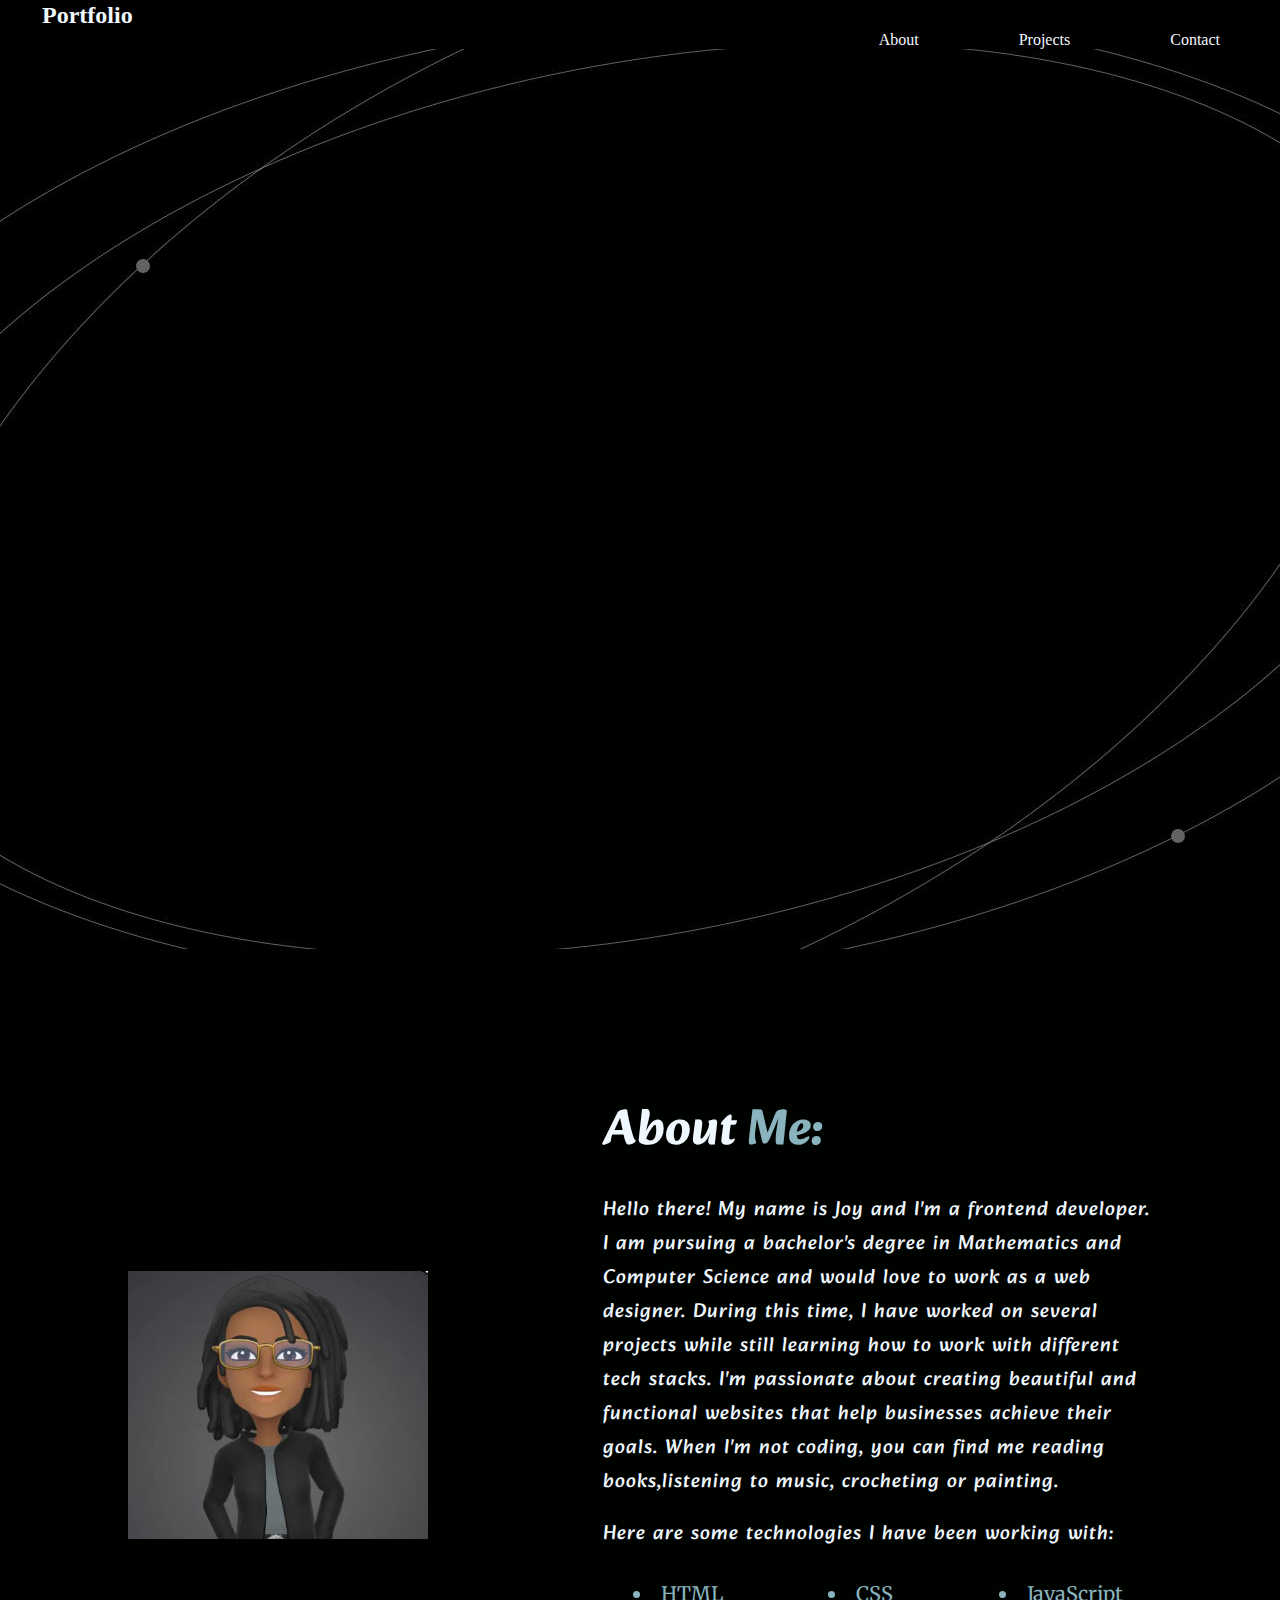
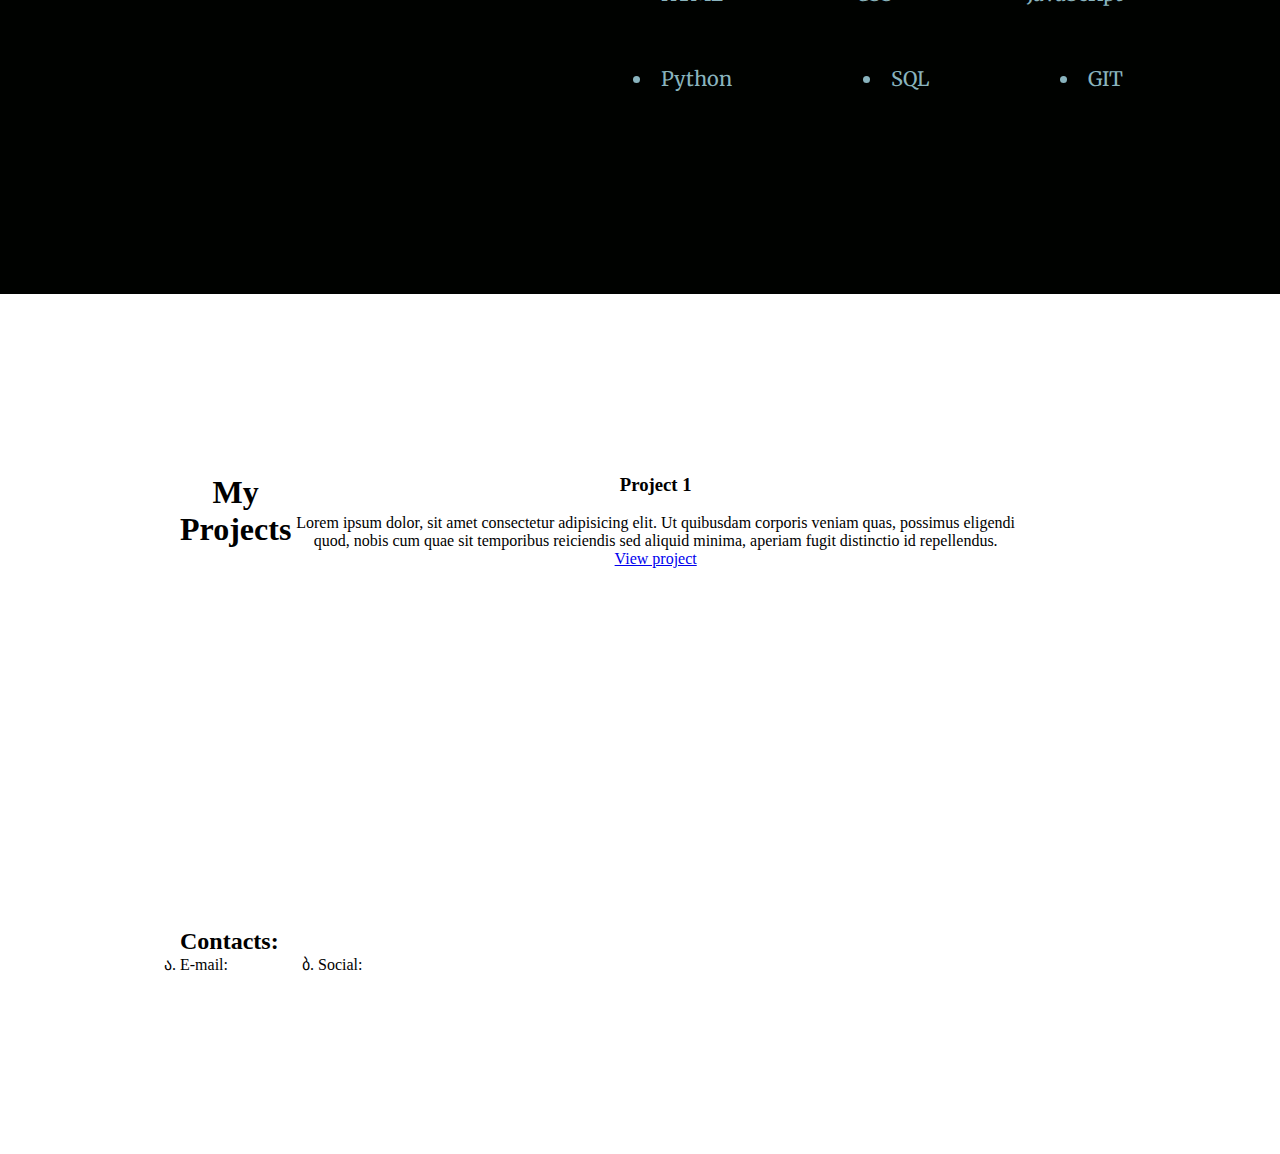
==== index.html @ 4189c085 "about me" ====
<!DOCTYPE html>
<html lang="en">
<head>
    <meta charset="UTF-8">
    <meta http-equiv="X-UA-Compatible" content="IE=edge">
    <meta name="viewport" content="width=device-width, initial-scale=1.0">

    <title>My Portfolio</title>
    <link rel="stylesheet" href="style.css">
</head>

<body>
    <section class="navbar">
        <h1 id="heading"><span>Port</span>folio</h1>
        <img src="#" alt="">
        <a href="#">Contact</a>
        <a href="#">Projects</a>
        <a href="#">About</a>
    </section>
    <div class="container">

        <div class="description">
            <h1>Hello, my name is <span></span></h1>
            <h1>Joy Karani. <span></span></h1><br>
            <h3>I am a web developer.</h3>
            <h2></h2>
        </div>

    </div>
  <!---About me section-->
    <section class="about">
        <div class="about-content">
            <img src="./img/bitmoji.jpeg" alt="my bitmoji">
            <div class="about-me">
                <h2>About <span>Me:</span> </h2>
                <p>
                    Hello there! My name is Joy and I'm a frontend developer.
                    <br>I am pursuing a bachelor's degree in Mathematics and Computer Science and would love to work as a web designer.
                    During this time, I have worked on several projects while still learning how to work with different tech stacks.
                    I'm passionate about creating beautiful and functional websites that help businesses achieve their goals.
                    When I'm not coding, you can find me reading books,listening to music, crocheting or painting.
                </p>&nbsp;
                <p>
                    Here are some technologies I have been working with:<br>
                    <ul>
                    <li>HTML</li>
                    <li>CSS</li>
                    <li>JavaScript</li>
                    <li>Python</li>
                    <li>SQL</li>
                    <li>GIT</li>
                </ul>
                </p>
            </div>

        </div>

    </section>

    <!------Projects----->
    <section class="projects">
        <h1>My Projects</h1>
        <div class="project-card">
            <h3>Project 1</h3>
                <div class="project-info">
                    <div class="project-img">
                        <img src="" alt="">
                    </div>
                    <p>Lorem ipsum dolor, sit amet consectetur adipisicing elit. Ut quibusdam corporis veniam quas, possimus eligendi quod, nobis cum quae sit temporibus reiciendis sed aliquid minima, aperiam fugit distinctio id repellendus.</p>
                    <p>
                        <a class="button" href="#">View project</a>
                    </p>
                </div>

            </div>

        </div>


    </section>

<footer>
    <div class="contact">
        <h2>Contacts:</h2>
        <ul>
            <li>E-mail:</li>
            <li>Social:</li>
        </ul>
    </div>
</footer>

</body>
</html>
---- style.css ----
@import url('https://fonts.googleapis.com/css2?family=Outfit:wght@400;700&family=Playfair+Display:wght@500;600&family=Raleway:wght@400;500;600&display=swap');
@import url('https://fonts.googleapis.com/css2?family=Alkatra&family=Merriweather:ital,wght@0,400;1,900&display=swap');
@import url('https://cdnjs.cloudflare.com/ajax/libs/font-awesome/6.1.0/css/all.min.css');
*
{
    padding:0;
    margin: 0;
    box-sizing: border-box;
}
#heading{
    font-family: cursive;
    color: aliceblue;
    font-size: 1.5em;
    padding: 2px;
    margin-left: 30px;
}
#heading span{
    animation: text_reveal_name .5s ease forwards;
}
.navbar{
    padding: 0 10px;
    overflow: hidden;
    background-color: black;
}
.navbar a{
    float: right;
    align-items: center;
    display: block;
    margin: 0 50px ;
    color: aliceblue;
    text-decoration: none;
}
.navbar a:hover{
    background-color: rgba(136, 156, 174, 0.535);
    padding: 0 10px;
    border-radius: 10px;
}
.container{
    min-height: 100vh;
    display: flex;
    background-color: rgb(13, 13, 13);
    background-image: url(./img/wp4715915-pink-and-black-aesthetic-laptop-wallpapers.jpg);
    background-position: center;
    /*  */
}
    /* Description */
.description{
    margin: auto;
    position: relative;
    float: left;
    font-family: 'Playfair Display';
}
.description #description{
    max-width: 1200px;
    margin: 0 auto;
    padding: 0 50px;
    justify-content: flex-start;
}
.description h1{
    font-size: 2.5rem;
    color:transparent;
    display: block;
    width: fit-content;
    position: relative;
    animation: text_reveal .5s ease forwards;
    animation-delay: 1.5s;
}
.description h1:nth-child(1){
    animation-delay: 2s;
    font-size: 30px;
}
.description h1:nth-child(2){
    animation: text_reveal_name 2.5s ease forwards;
    animation-delay: 2s;
    font-size: 80px;
}
.description h3{
    animation: text_reveal 3.5s ease forwards;
    animation-delay: 3s;
}
.description h1 span{
    position: absolute;
    top: 0;
    left: 0;
    width: 0;
    height: 100% ;
    nav-down: auto;
    background-color: rgb(137, 180, 190);
    animation: text_reveal_box 2s ease-in;
    animation-delay: 1s;
}
    /* End Description */

    /*keyframes */
@keyframes text_reveal_box {
    50%{
        width: 100%;
        left: 0 ;
        }
    100%{
        width: 0;
        left: 100% ;
        }
}
@keyframes text_reveal{
    100%{
        color: aliceblue;
    }
}
@keyframes text_reveal_name{
    100%{
        color: rgb(137, 180, 190);
    }
}
    /* end keyframe */
.about{
    min-height: 105vh;
    padding: 100px 0;
    font-weight: 400px;
    background-color: #000200;
}
.about img{
    height: auto;
    width: 300px;
}
.about-me{
    width: 550px;
    color: aliceblue;
    word-spacing: 1px;
}
.about-me h2{
    font-family: 'Alkatra';
    font-size: 50px;
    padding-bottom: 20px;
}
.about-me h2 span{
    color: rgb(137, 180, 190);
}
.about-me p{
    font-size: 20px;
    font-family: 'Alkatra';
    letter-spacing: 1px;
}
.about-me ul{
    list-style-position: inside;
    display: flex;
    justify-content: space-between;
    flex-wrap: wrap;
}
.about-me ul li{
    font-size: 20px;
    font-family: 'Merriweather';
    padding: 30px;
    color: rgb(137, 180, 190);
}
.about-content{
    width: 1200px;
    max-width: 100%;
    margin: 40px;
    display: flex;
    align-items: center;
    justify-content: space-around;
}
.projects{
    display: flex;
    max-width: 1200px;
    justify-content: center;
    padding: 20vh;
    text-align: center;
}

.contact{
    padding: 20vh;
}
.contact ul{
    display: inline-flex;
    list-style: georgian;
}
.contact ul li{
    margin-right: 10vh;
}
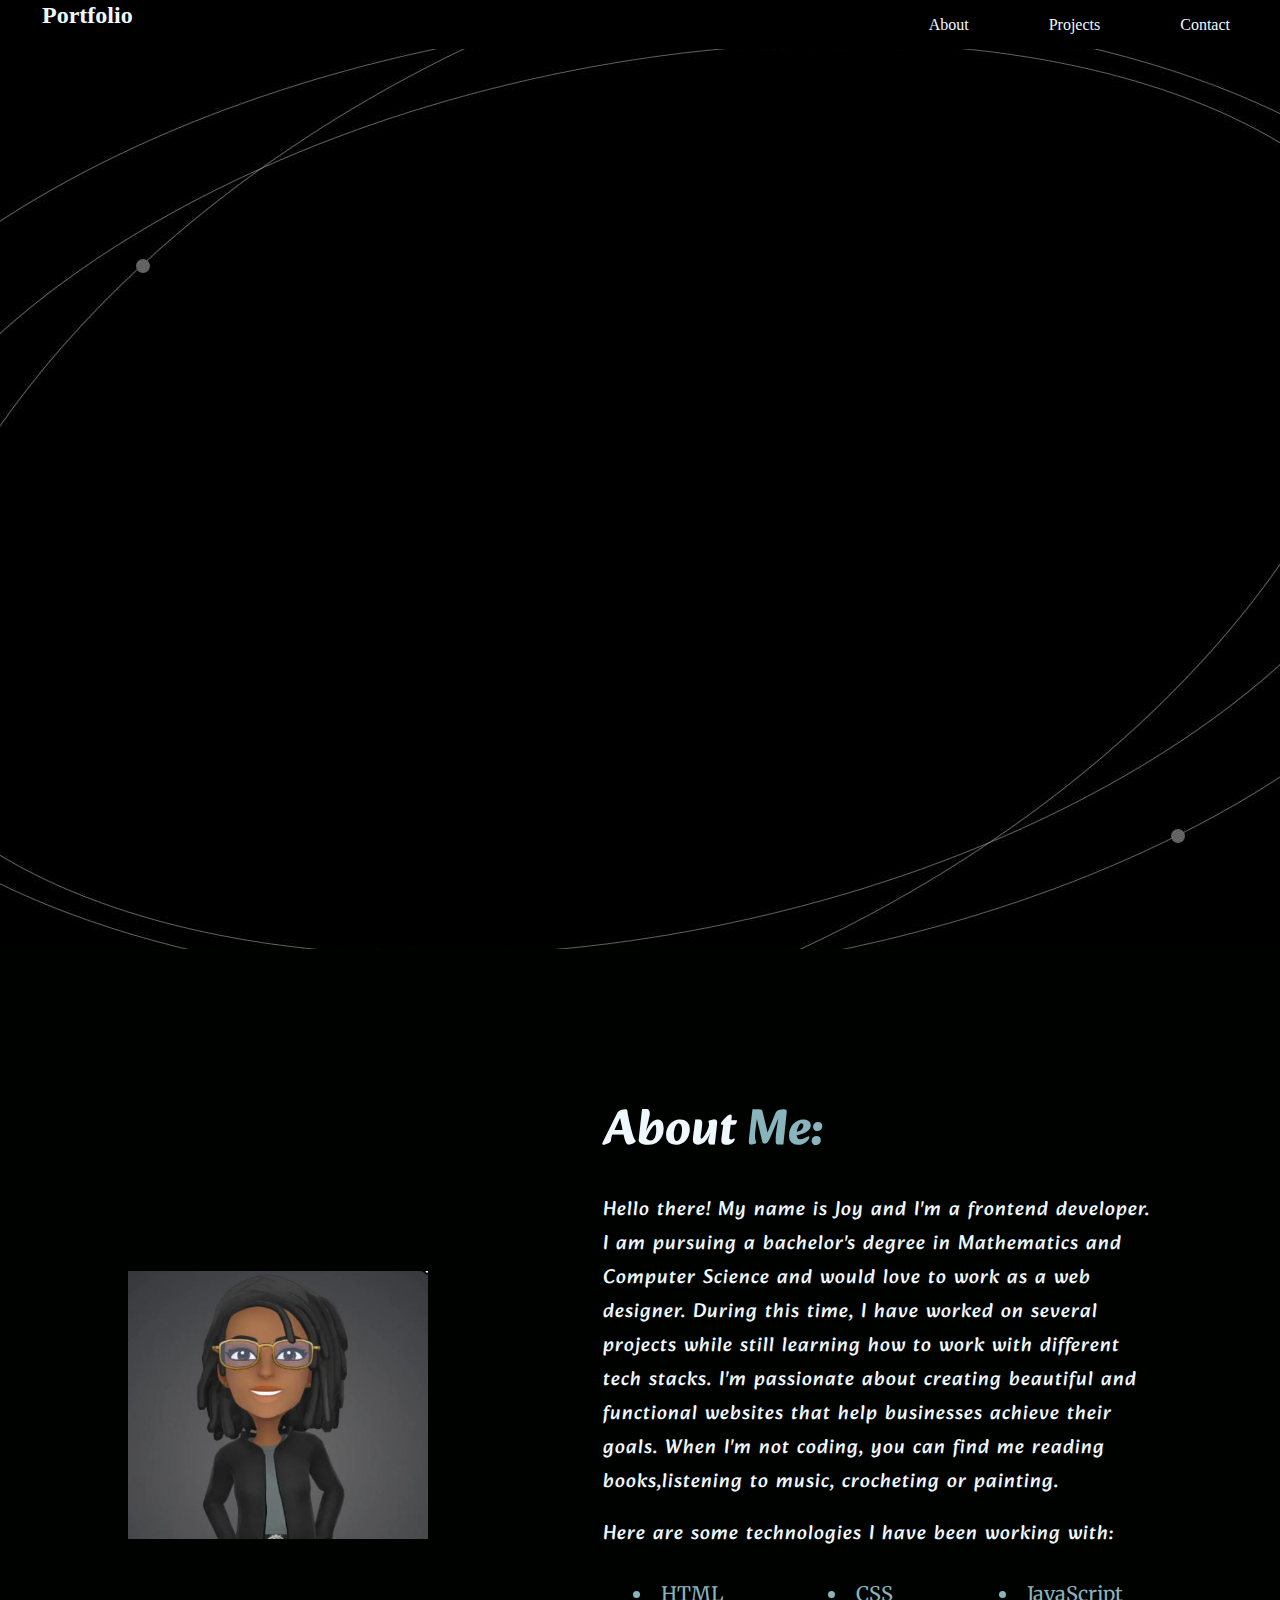
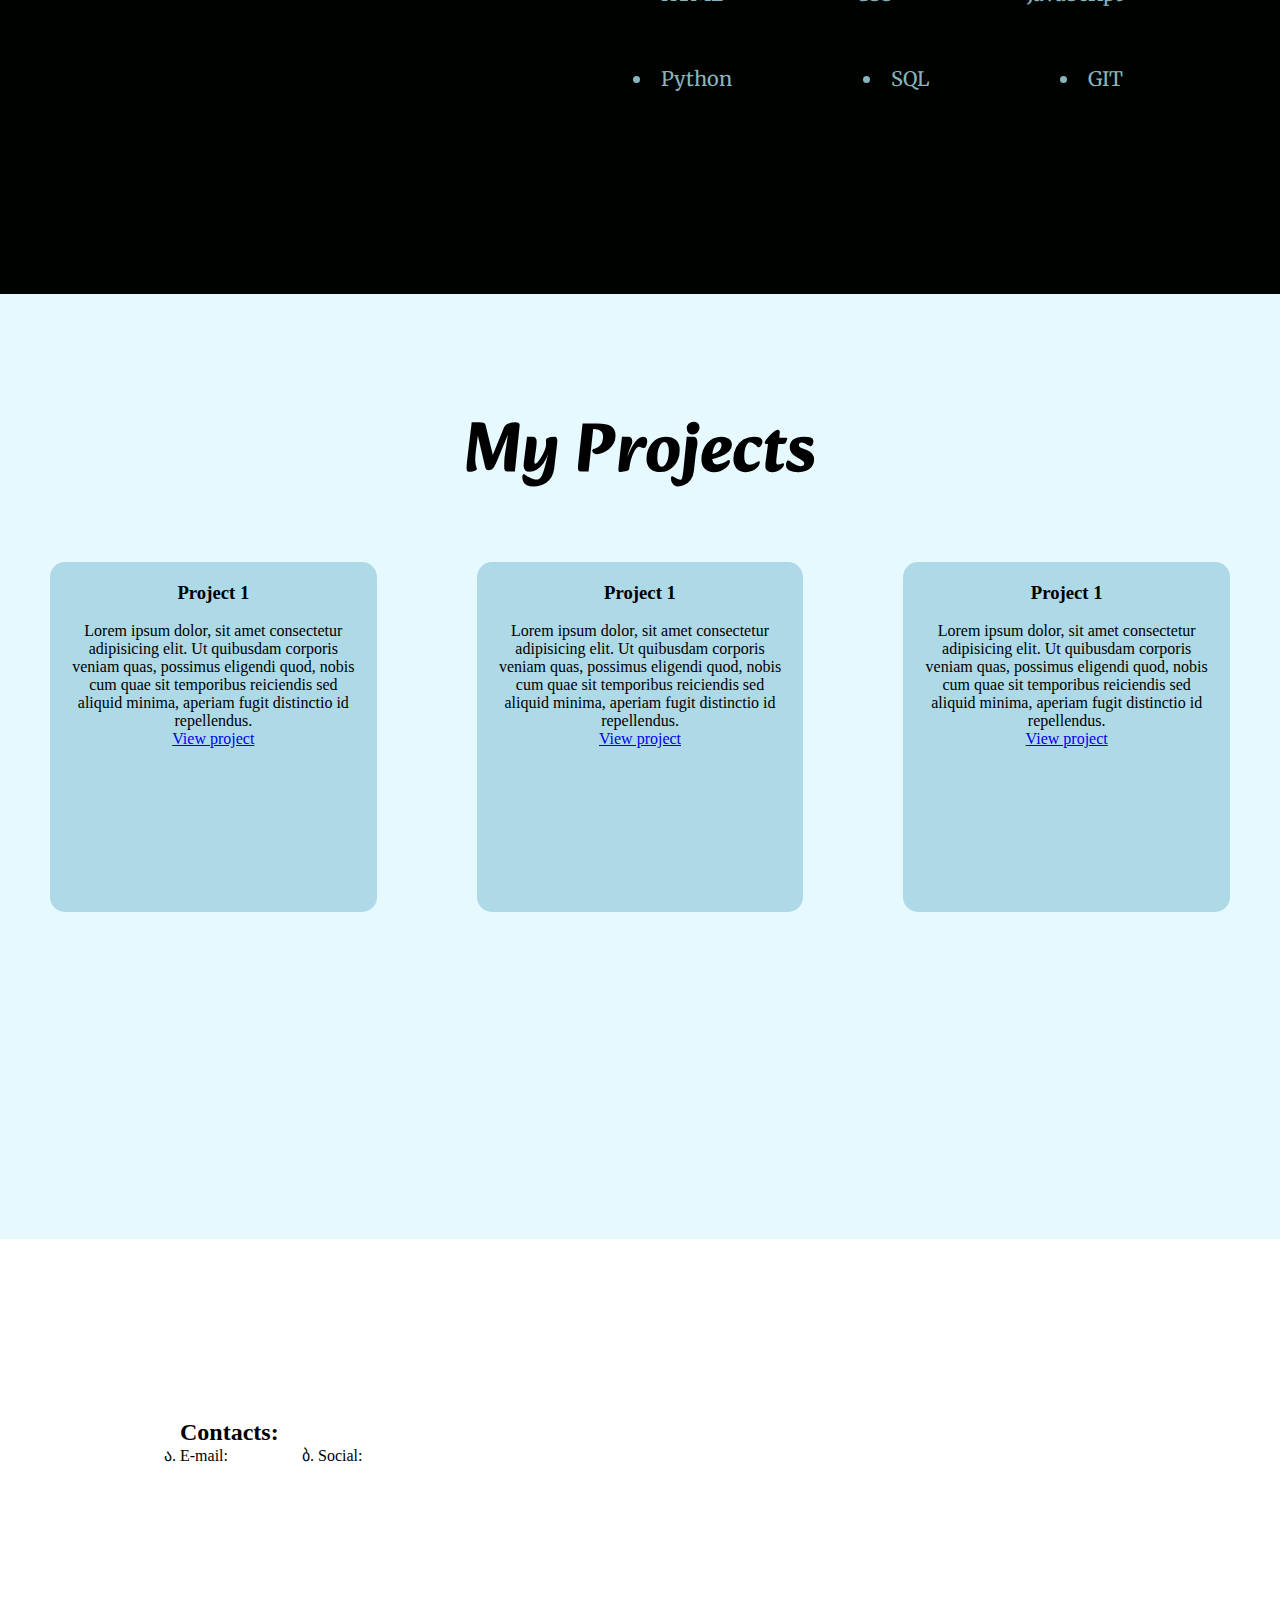
==== commit 974cd28c: "navbar" ====
--- a/index.html
+++ b/index.html
@@ -58,24 +58,47 @@
     </section>
 
     <!------Projects----->
-    <section class="projects">
-        <h1>My Projects</h1>
-        <div class="project-card">
-            <h3>Project 1</h3>
-                <div class="project-info">
-                    <div class="project-img">
-                        <img src="" alt="">
+    <section class="myprojects">
+        <h2>My Projects</h2>
+
+        <div id="projects">
+            <div class="project-card">
+                <h3>Project 1</h3>
+                    <div class="project-info">
+                        <div class="project-img">
+                            <img src="" alt="">
+                        </div>
+                        <p>Lorem ipsum dolor, sit amet consectetur adipisicing elit. Ut quibusdam corporis veniam quas, possimus eligendi quod, nobis cum quae sit temporibus reiciendis sed aliquid minima, aperiam fugit distinctio id repellendus.</p>
+                        <p>
+                            <a class="button" href="#">View project</a>
+                        </p>
                     </div>
-                    <p>Lorem ipsum dolor, sit amet consectetur adipisicing elit. Ut quibusdam corporis veniam quas, possimus eligendi quod, nobis cum quae sit temporibus reiciendis sed aliquid minima, aperiam fugit distinctio id repellendus.</p>
-                    <p>
-                        <a class="button" href="#">View project</a>
-                    </p>
-                </div>
-
             </div>
-
+            <div class="project-card">
+                <h3>Project 1</h3>
+                    <div class="project-info">
+                        <div class="project-img">
+                            <img src="" alt="">
+                        </div>
+                        <p>Lorem ipsum dolor, sit amet consectetur adipisicing elit. Ut quibusdam corporis veniam quas, possimus eligendi quod, nobis cum quae sit temporibus reiciendis sed aliquid minima, aperiam fugit distinctio id repellendus.</p>
+                        <p>
+                            <a class="button" href="#">View project</a>
+                        </p>
+                    </div>
+            </div>
+            <div class="project-card">
+                <h3>Project 1</h3>
+                    <div class="project-info">
+                        <div class="project-img">
+                            <img src="" alt="">
+                        </div>
+                        <p>Lorem ipsum dolor, sit amet consectetur adipisicing elit. Ut quibusdam corporis veniam quas, possimus eligendi quod, nobis cum quae sit temporibus reiciendis sed aliquid minima, aperiam fugit distinctio id repellendus.</p>
+                        <p>
+                            <a class="button" href="#">View project</a>
+                        </p>
+                    </div>
+            </div>
         </div>
-
 
     </section>
 
--- a/style.css
+++ b/style.css
@@ -26,14 +26,16 @@
     float: right;
     align-items: center;
     display: block;
-    margin: 0 50px ;
+    margin: 0 40px ;
     color: aliceblue;
+    margin-top: -15px;
     text-decoration: none;
 }
 .navbar a:hover{
-    background-color: rgba(136, 156, 174, 0.535);
-    padding: 0 10px;
+    background-color: #aed9e6;
+    padding: 5px 10px;
     border-radius: 10px;
+    margin-top: -20px;
 }
 .container{
     min-height: 100vh;
@@ -161,14 +163,33 @@
     align-items: center;
     justify-content: space-around;
 }
-.projects{
-    display: flex;
-    max-width: 1200px;
+.myprojects{
+    background:#e6f9ff;
+    min-height: 105vh;
+    padding: 100px 0;
+}
+.myprojects h2{
+    font-family: 'Alkatra';
+    font-size: 70px;
+    margin: auto;
+    text-align: center;
+}
+#projects{
+    display: flex;
+    align-items: center;
     justify-content: center;
-    padding: 20vh;
+    min-height: 400px;
+}
+.project-card{
+    background: #aed9e6;
+    width: 350px;
+    height: 350px;
+    margin: 50px;
+    padding: 20px;
+    overflow: hidden;
+    border-radius: 15px;
     text-align: center;
 }
-
 .contact{
     padding: 20vh;
 }
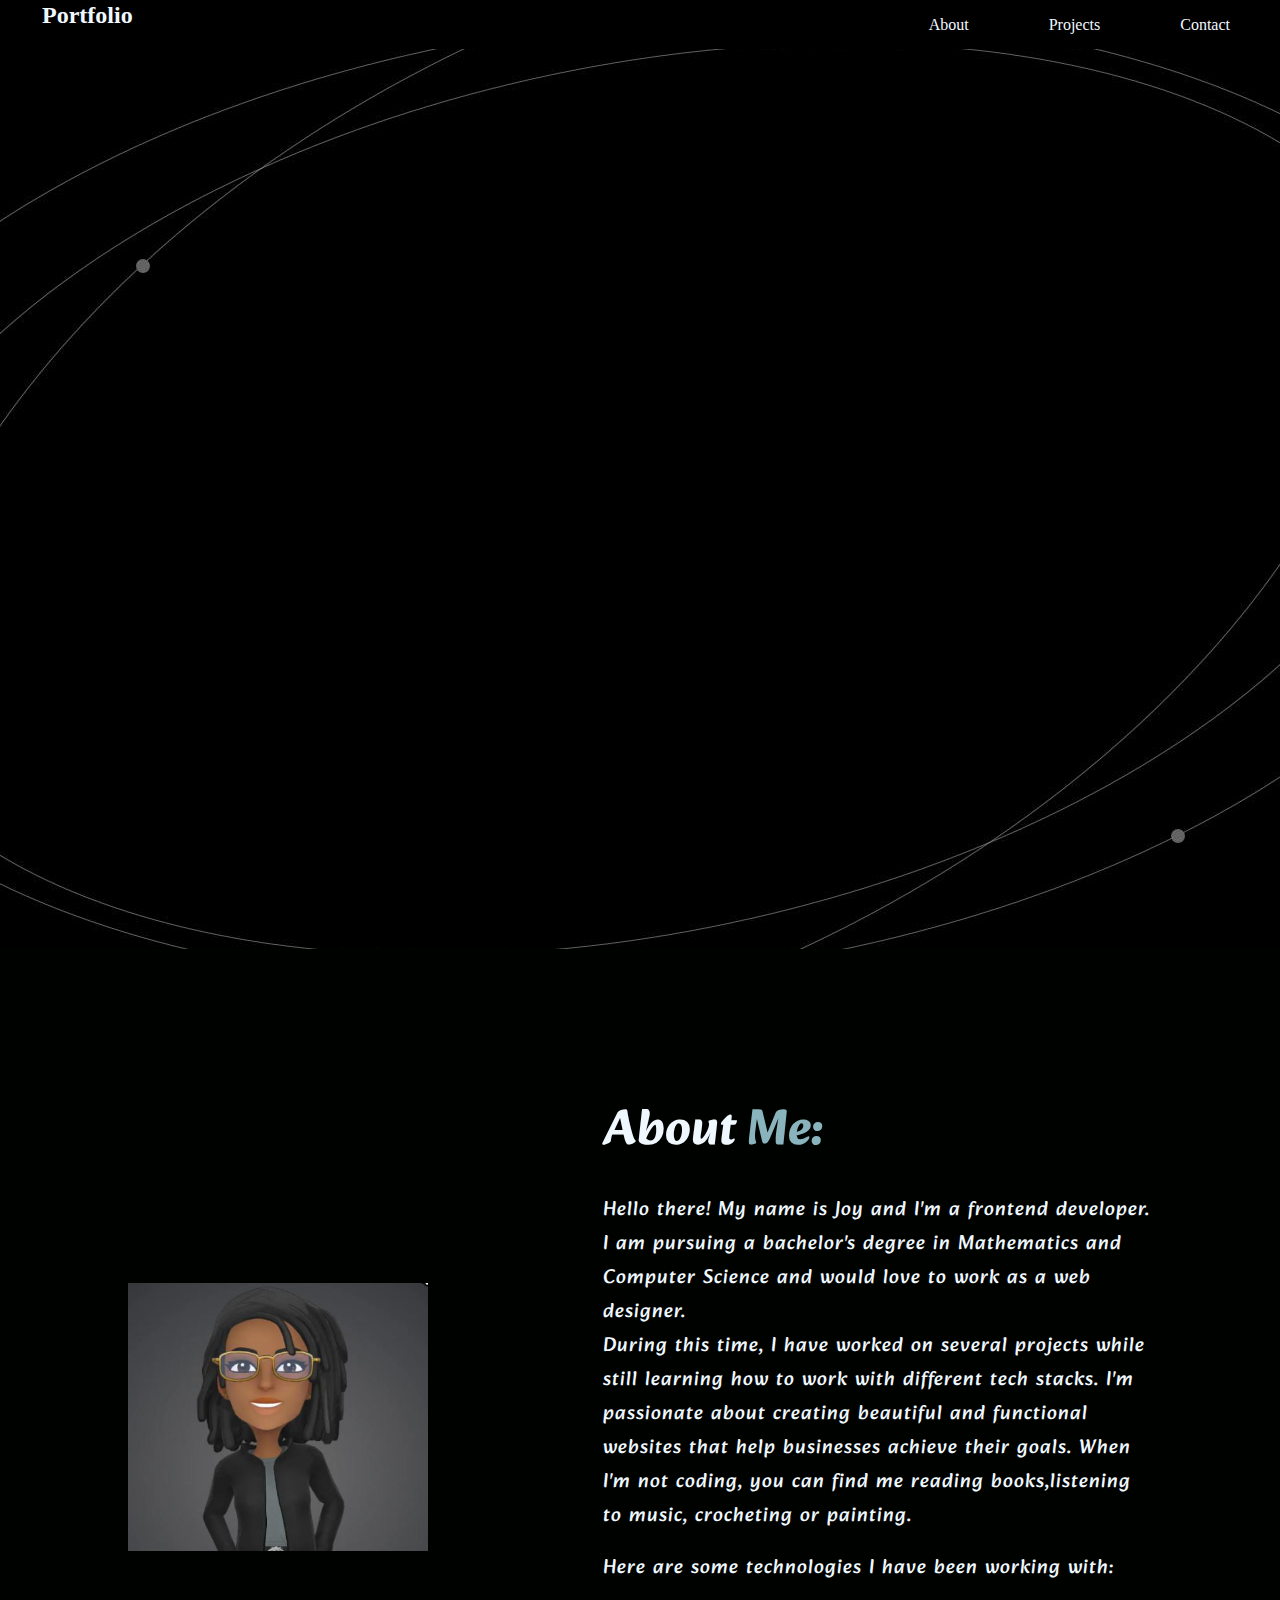
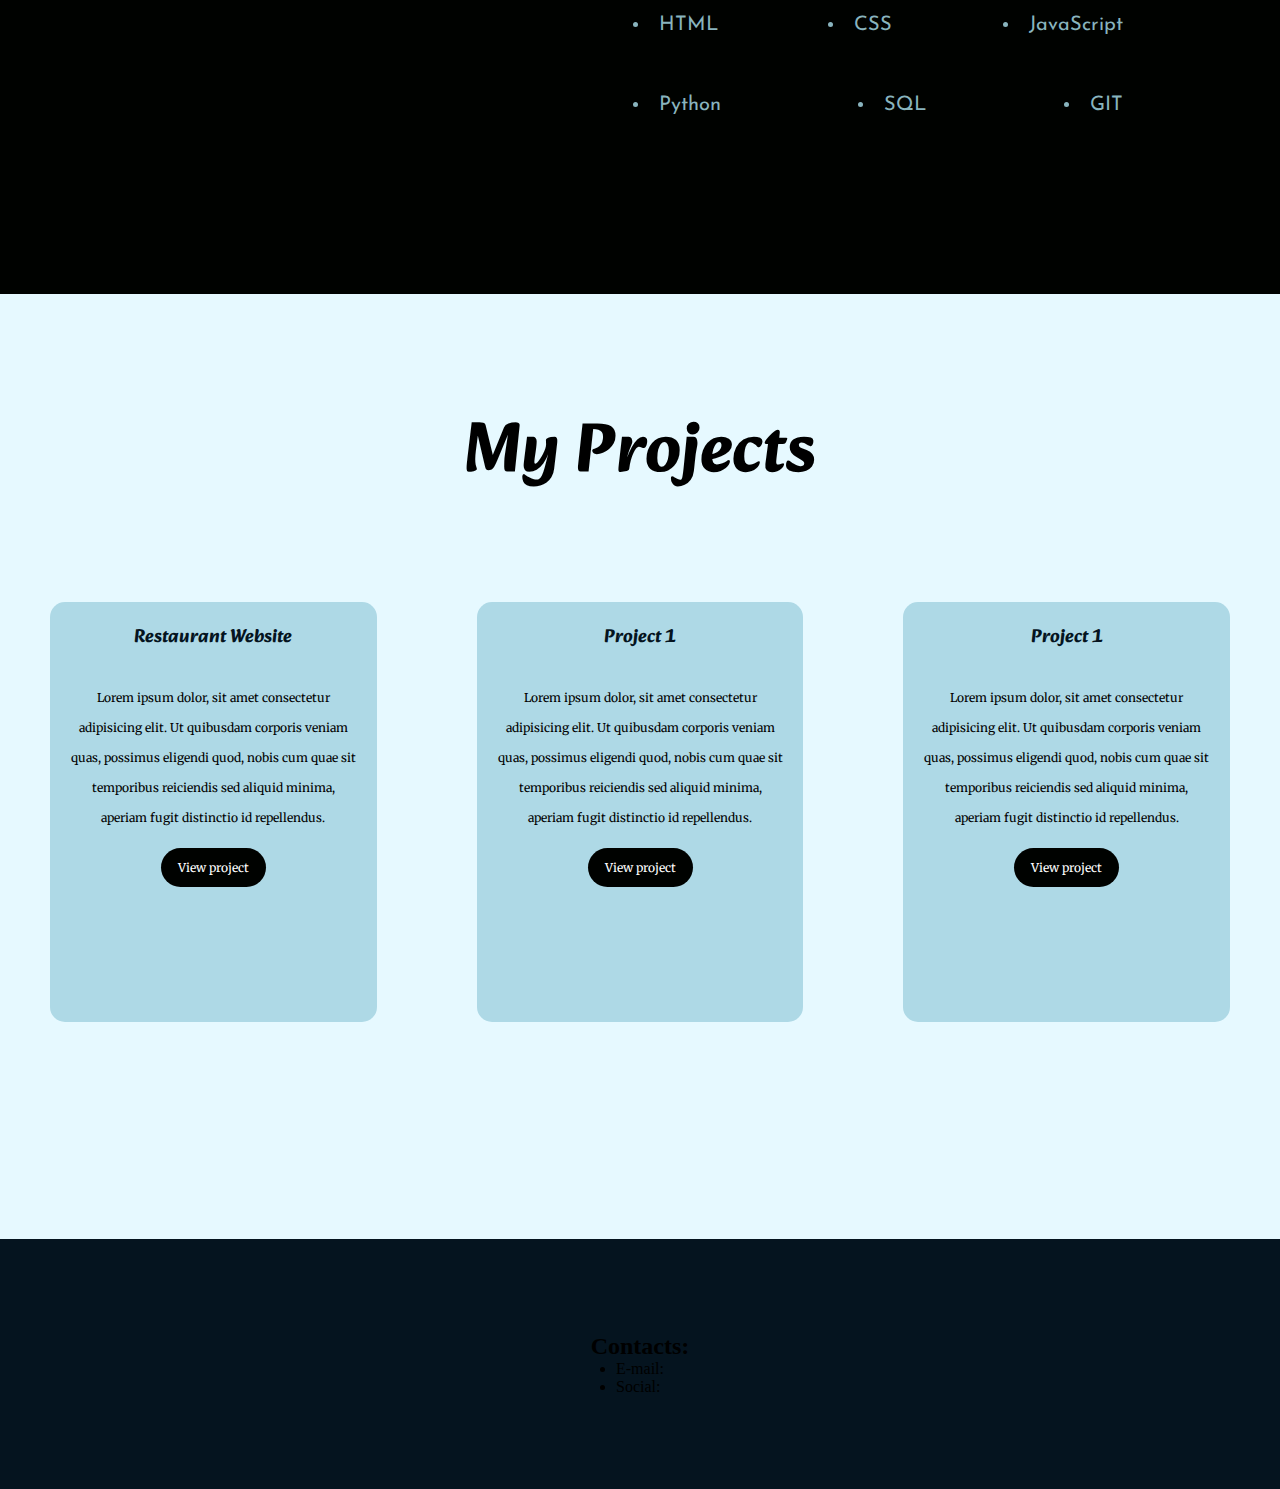
==== commit f546bc6e: "projects view" ====
--- a/index.html
+++ b/index.html
@@ -36,6 +36,9 @@
                 <p>
                     Hello there! My name is Joy and I'm a frontend developer.
                     <br>I am pursuing a bachelor's degree in Mathematics and Computer Science and would love to work as a web designer.
+                    &nbsp;
+                </p>
+                <p>
                     During this time, I have worked on several projects while still learning how to work with different tech stacks.
                     I'm passionate about creating beautiful and functional websites that help businesses achieve their goals.
                     When I'm not coding, you can find me reading books,listening to music, crocheting or painting.
@@ -63,15 +66,14 @@
 
         <div id="projects">
             <div class="project-card">
-                <h3>Project 1</h3>
+                <h3>Restaurant Website</h3>
                     <div class="project-info">
                         <div class="project-img">
-                            <img src="" alt="">
+                            <img src="#" alt="">
                         </div>
                         <p>Lorem ipsum dolor, sit amet consectetur adipisicing elit. Ut quibusdam corporis veniam quas, possimus eligendi quod, nobis cum quae sit temporibus reiciendis sed aliquid minima, aperiam fugit distinctio id repellendus.</p>
-                        <p>
-                            <a class="button" href="#">View project</a>
-                        </p>
+
+                        <a class="button" href="#">View project</a>
                     </div>
             </div>
             <div class="project-card">
@@ -101,7 +103,7 @@
         </div>
 
     </section>
-
+<!------Contact Details----->
 <footer>
     <div class="contact">
         <h2>Contacts:</h2>
--- a/style.css
+++ b/style.css
@@ -1,6 +1,7 @@
 @import url('https://fonts.googleapis.com/css2?family=Outfit:wght@400;700&family=Playfair+Display:wght@500;600&family=Raleway:wght@400;500;600&display=swap');
 @import url('https://fonts.googleapis.com/css2?family=Alkatra&family=Merriweather:ital,wght@0,400;1,900&display=swap');
 @import url('https://cdnjs.cloudflare.com/ajax/libs/font-awesome/6.1.0/css/all.min.css');
+@import url('https://fonts.googleapis.com/css2?family=Josefin+Sans&display=swap');
 *
 {
     padding:0;
@@ -151,7 +152,7 @@
 }
 .about-me ul li{
     font-size: 20px;
-    font-family: 'Merriweather';
+    font-family: 'Josefin Sans';
     padding: 30px;
     color: rgb(137, 180, 190);
 }
@@ -172,31 +173,59 @@
     font-family: 'Alkatra';
     font-size: 70px;
     margin: auto;
+    margin-bottom: 40px;
     text-align: center;
 }
 #projects{
     display: flex;
     align-items: center;
     justify-content: center;
-    min-height: 400px;
+    min-height: 500px;
 }
 .project-card{
     background: #aed9e6;
+    font-family: 'Merriweather';
     width: 350px;
-    height: 350px;
+    height: 420px;
     margin: 50px;
     padding: 20px;
     overflow: hidden;
     border-radius: 15px;
     text-align: center;
 }
+.project-card h3{
+    color: #05141f;
+    font-family: 'Alkatra';
+}
+.project-info{
+    font-size: 12px;
+    line-height: 30px;
+}
+.project-info p{
+    margin-bottom: 20px;
+}
+.project-info .button{
+    text-align: center;
+    text-decoration: none;
+    background-color: #000200;
+    border: 2px solid transparent;
+    border-radius: 30px;
+    color: #fff;
+    padding: 10px 15px;
+    transition: .8s;
+}
+.project-info .button:hover{
+    background-color: #fff;
+    color: #000200;
+    border: 2px solid #05141f;
+    cursor: pointer;
+}
 .contact{
-    padding: 20vh;
-}
-.contact ul{
-    display: inline-flex;
-    list-style: georgian;
-}
-.contact ul li{
-    margin-right: 10vh;
-}
+    width: 100%;
+    height: 250px;
+    background: #05141f;
+    display: flex;
+    align-items: center;
+    justify-content: center;
+    flex-direction: column;
+}
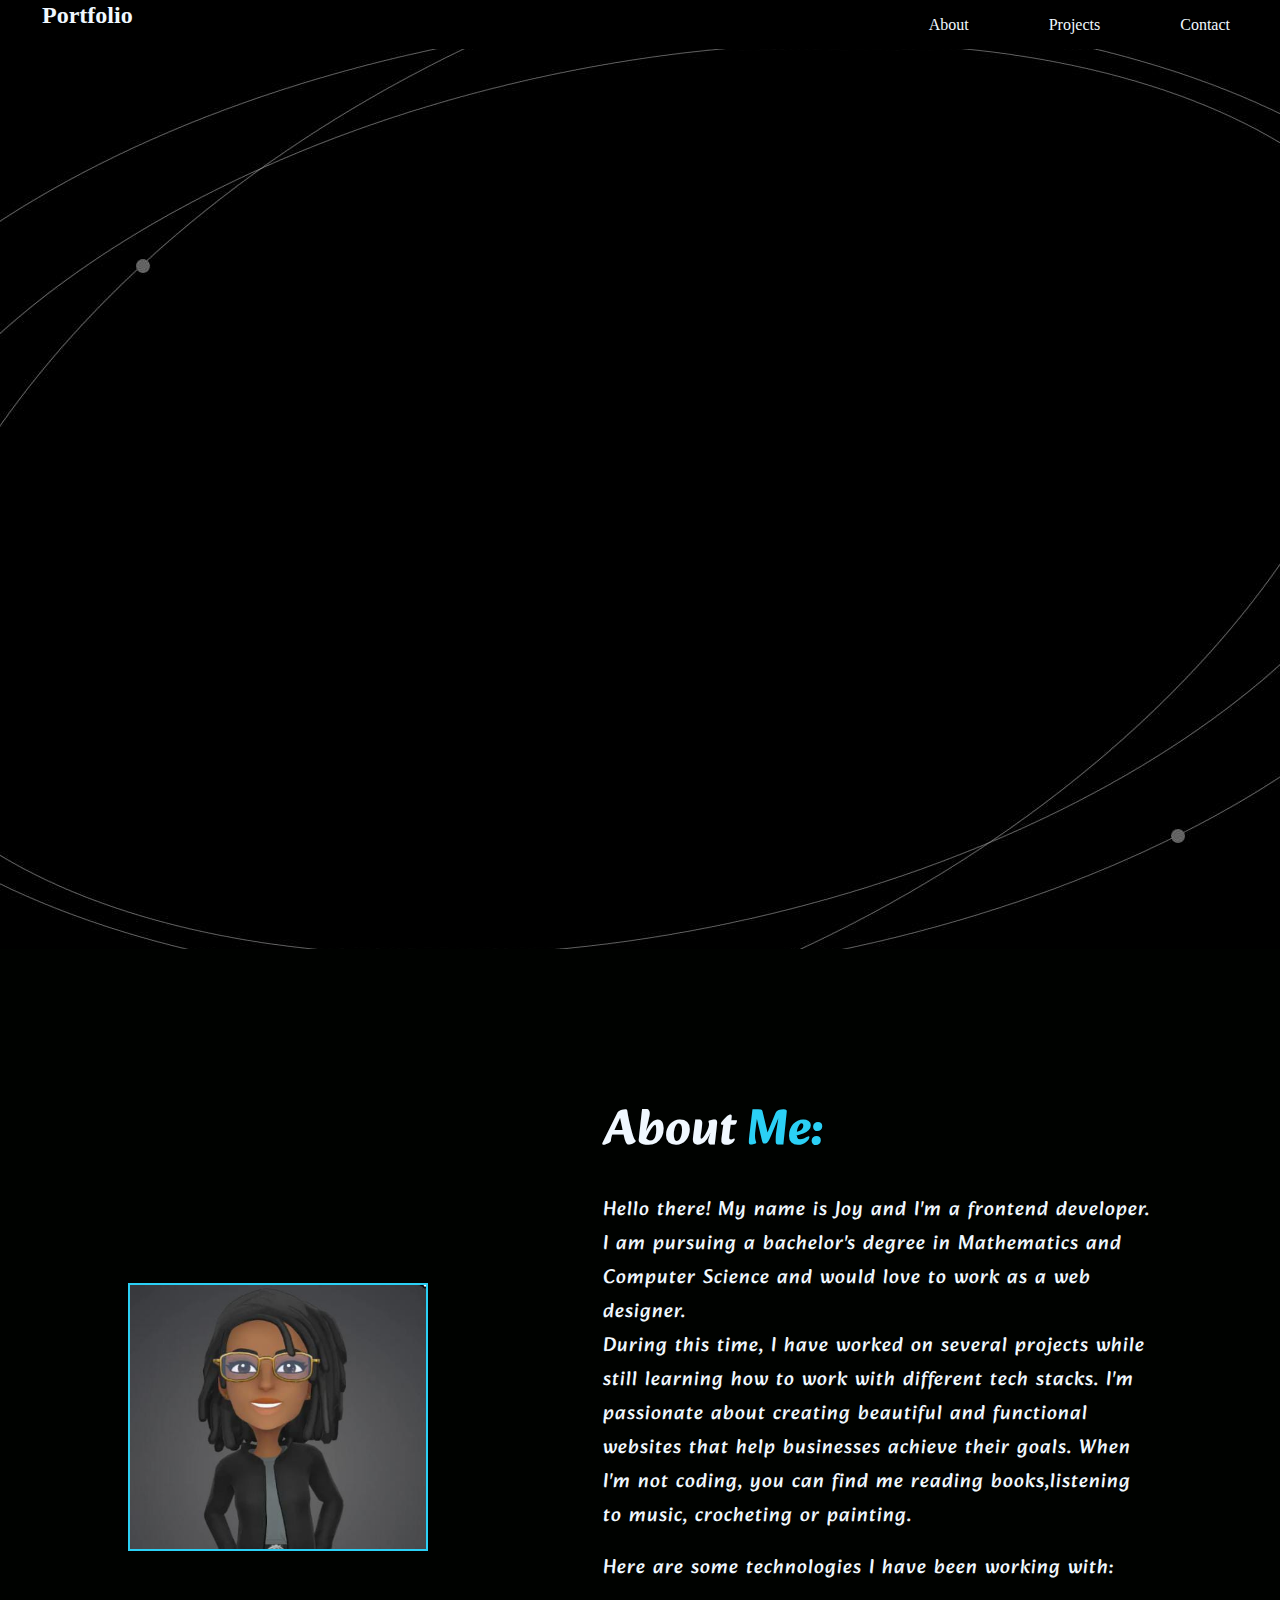
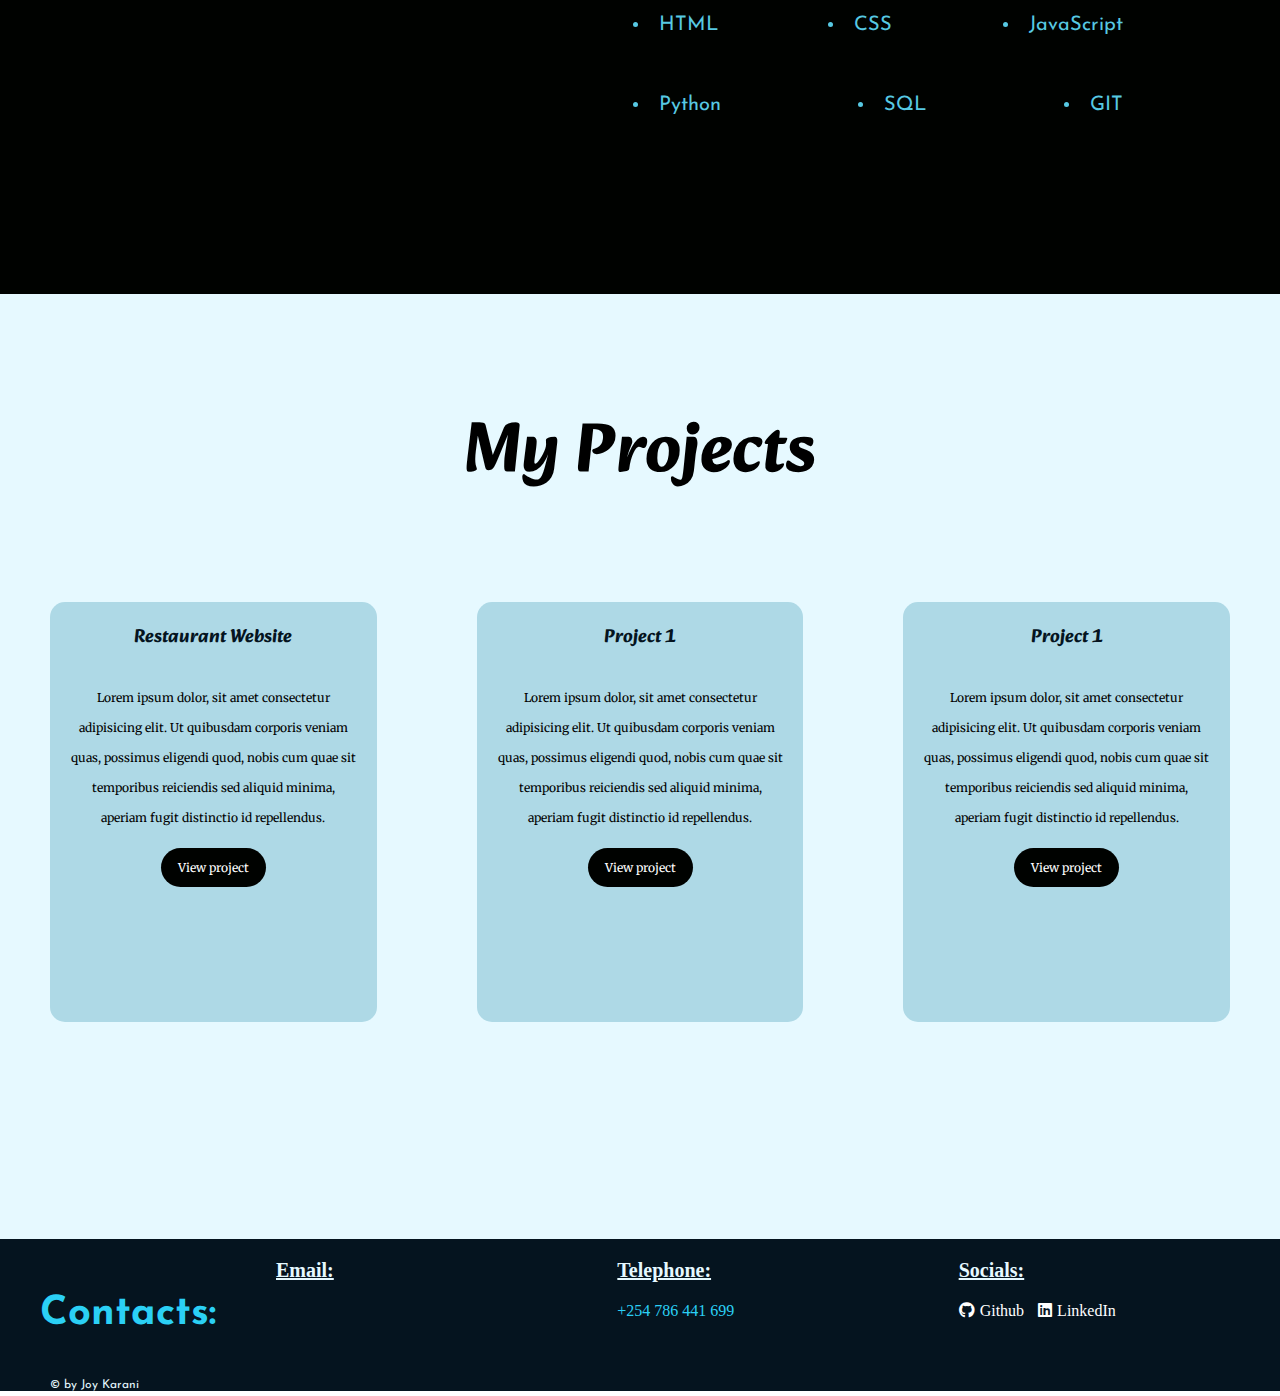
==== commit 156ef27e: "styled footer" ====
--- a/index.html
+++ b/index.html
@@ -104,14 +104,25 @@
 
     </section>
 <!------Contact Details----->
+
+    <div class="contact-info">
+        <h2>Contacts:</h2>
+        <div class="contact-col">
+            <h4>Email:</h4>
+        </div>
+        <div class="contact-col">
+            <h4>Telephone:</h4>
+            <p>+254 786 441 699</p>
+
+        </div>
+        <div class="contact-col">
+            <h4>Socials:</h4>
+            <a href="https://github.com/joykara"><i class="fab fa-github" aria-hidden="true"></i>Github</a>
+            <a href="https://www.linkedin.com/in/joy-k-aba15b206/"><i class="fab fa-linkedin" ></i>LinkedIn</a>
+        </div>
+    </div>
 <footer>
-    <div class="contact">
-        <h2>Contacts:</h2>
-        <ul>
-            <li>E-mail:</li>
-            <li>Social:</li>
-        </ul>
-    </div>
+    <p>&copy; by Joy Karani</p>
 </footer>
 
 </body>
--- a/style.css
+++ b/style.css
@@ -33,7 +33,8 @@
     text-decoration: none;
 }
 .navbar a:hover{
-    background-color: #aed9e6;
+    background-color: #8ad4ea;
+    color: #000200;
     padding: 5px 10px;
     border-radius: 10px;
     margin-top: -20px;
@@ -69,12 +70,12 @@
     animation-delay: 1.5s;
 }
 .description h1:nth-child(1){
-    animation-delay: 2s;
+    animation-delay: 2.5s;
     font-size: 30px;
 }
 .description h1:nth-child(2){
-    animation: text_reveal_name 2.5s ease forwards;
-    animation-delay: 2s;
+    animation: text_reveal_name 3s ease forwards;
+    animation-delay: 2.5s;
     font-size: 80px;
 }
 .description h3{
@@ -88,7 +89,7 @@
     width: 0;
     height: 100% ;
     nav-down: auto;
-    background-color: rgb(137, 180, 190);
+    background-color: rgba(52, 173, 200, 0.678);
     animation: text_reveal_box 2s ease-in;
     animation-delay: 1s;
 }
@@ -107,12 +108,12 @@
 }
 @keyframes text_reveal{
     100%{
-        color: aliceblue;
+        color: rgba(240, 248, 255, 0.996);
     }
 }
 @keyframes text_reveal_name{
     100%{
-        color: rgb(137, 180, 190);
+        color: #2bd0f5;
     }
 }
     /* end keyframe */
@@ -125,6 +126,7 @@
 .about img{
     height: auto;
     width: 300px;
+    border: 2px solid #2bd0f5;
 }
 .about-me{
     width: 550px;
@@ -137,7 +139,7 @@
     padding-bottom: 20px;
 }
 .about-me h2 span{
-    color: rgb(137, 180, 190);
+    color: #2bd0f5;
 }
 .about-me p{
     font-size: 20px;
@@ -154,7 +156,7 @@
     font-size: 20px;
     font-family: 'Josefin Sans';
     padding: 30px;
-    color: rgb(137, 180, 190);
+    color: #57c9e3;
 }
 .about-content{
     width: 1200px;
@@ -220,12 +222,49 @@
     border: 2px solid #05141f;
     cursor: pointer;
 }
-.contact{
+.contact-info{
     width: 100%;
-    height: 250px;
+    height: 150px;
     background: #05141f;
-    display: flex;
-    align-items: center;
-    justify-content: center;
-    flex-direction: column;
-}
+    color: #2bd0f5;
+    display: flex;
+    align-items: center;
+    justify-content: space-between;
+}
+.contact-info h2{
+    font-family: 'Josefin Sans';
+    font-size: 40px;
+    margin: 40px;
+    text-align: left;
+}
+.contact-col{
+    width: 350px;
+    height: 150px;
+    margin: 0px;
+    padding: 20px;
+    overflow: hidden;
+}
+.contact-col h4{
+    color: #e6f9ff;
+    margin-bottom: 20px;
+    font-size: 20px;
+    text-decoration: underline;
+}
+.contact-col a{
+    text-decoration: none;
+    color:#fff ;
+    display: inline-flex;
+    margin-right: 10px;
+}
+.contact-col a i{
+    margin-right: 5px;
+}
+footer{
+    background: #05141f;
+    color: #e6f9ff;
+    font-family: 'Josefin Sans';
+    padding: 0px 50px;
+    margin-top: -10px;
+    margin-bottom: 5px;
+    font-size: 12px;
+}
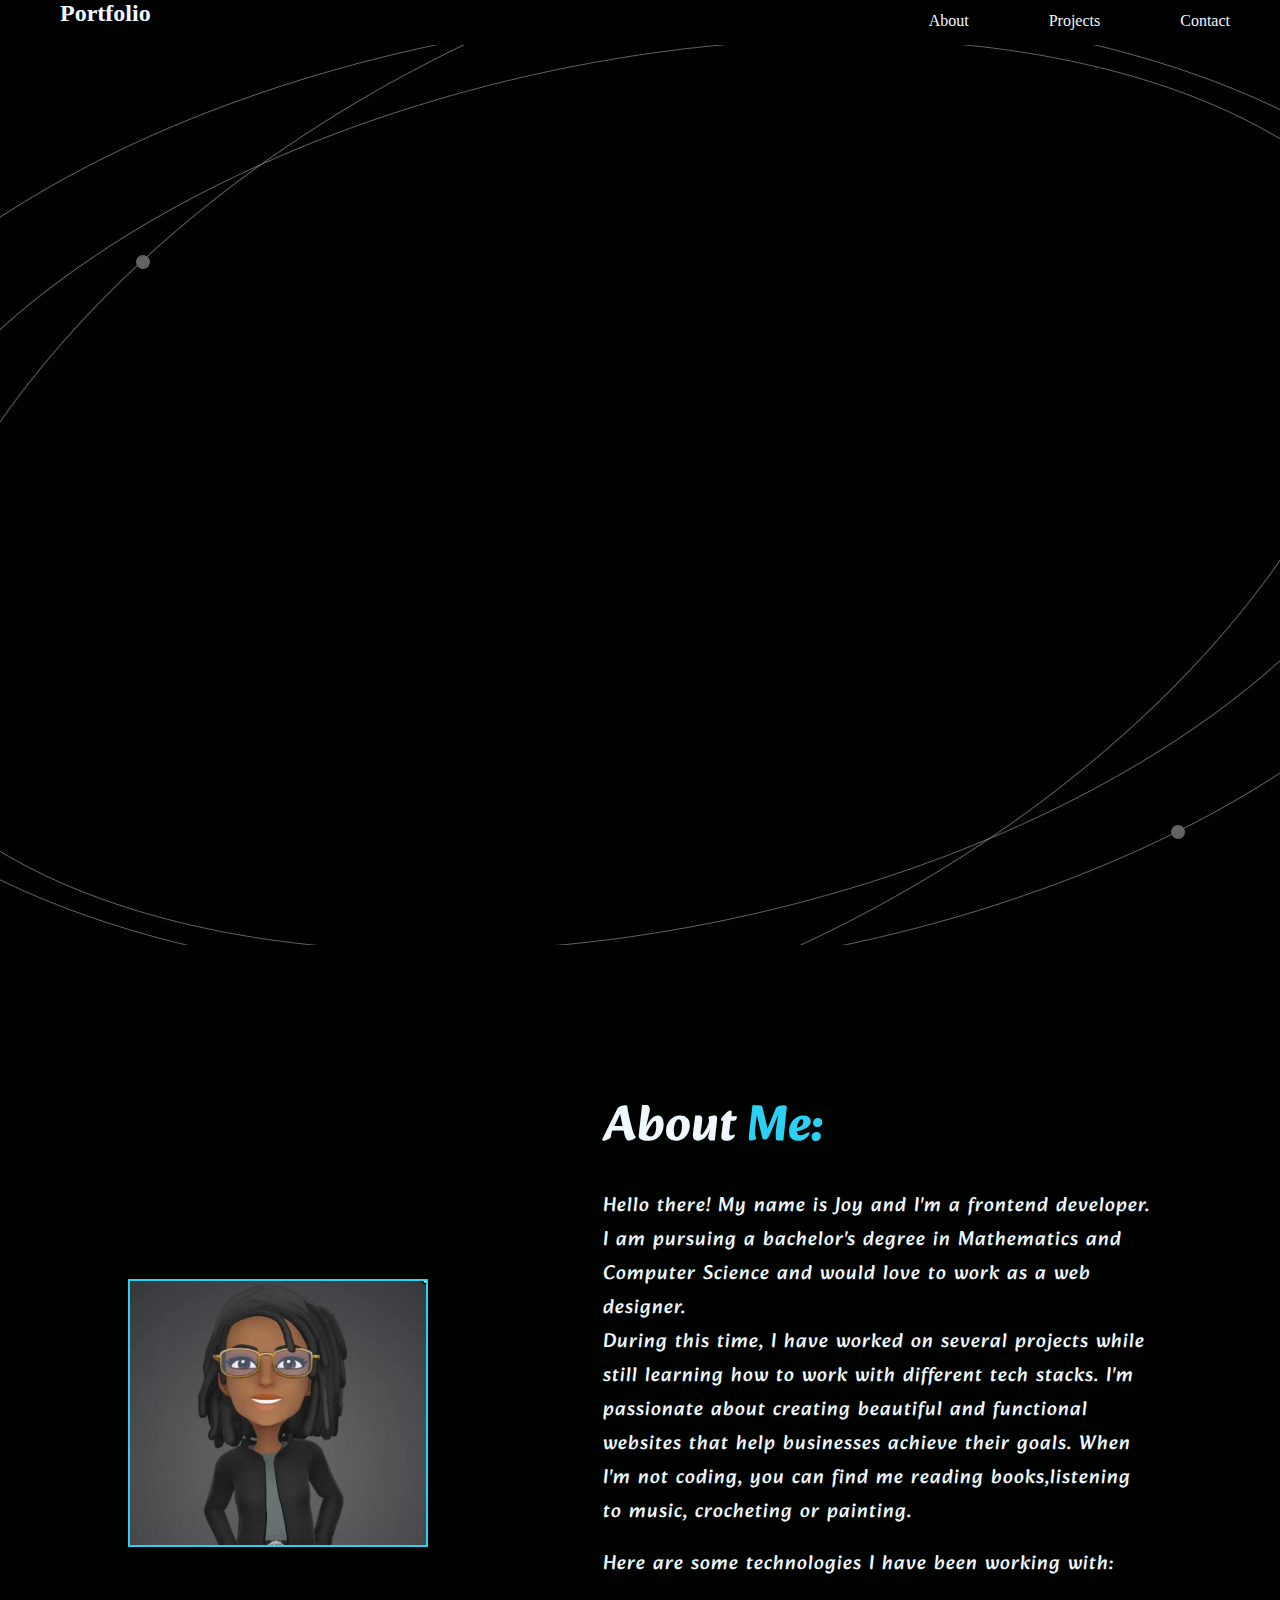
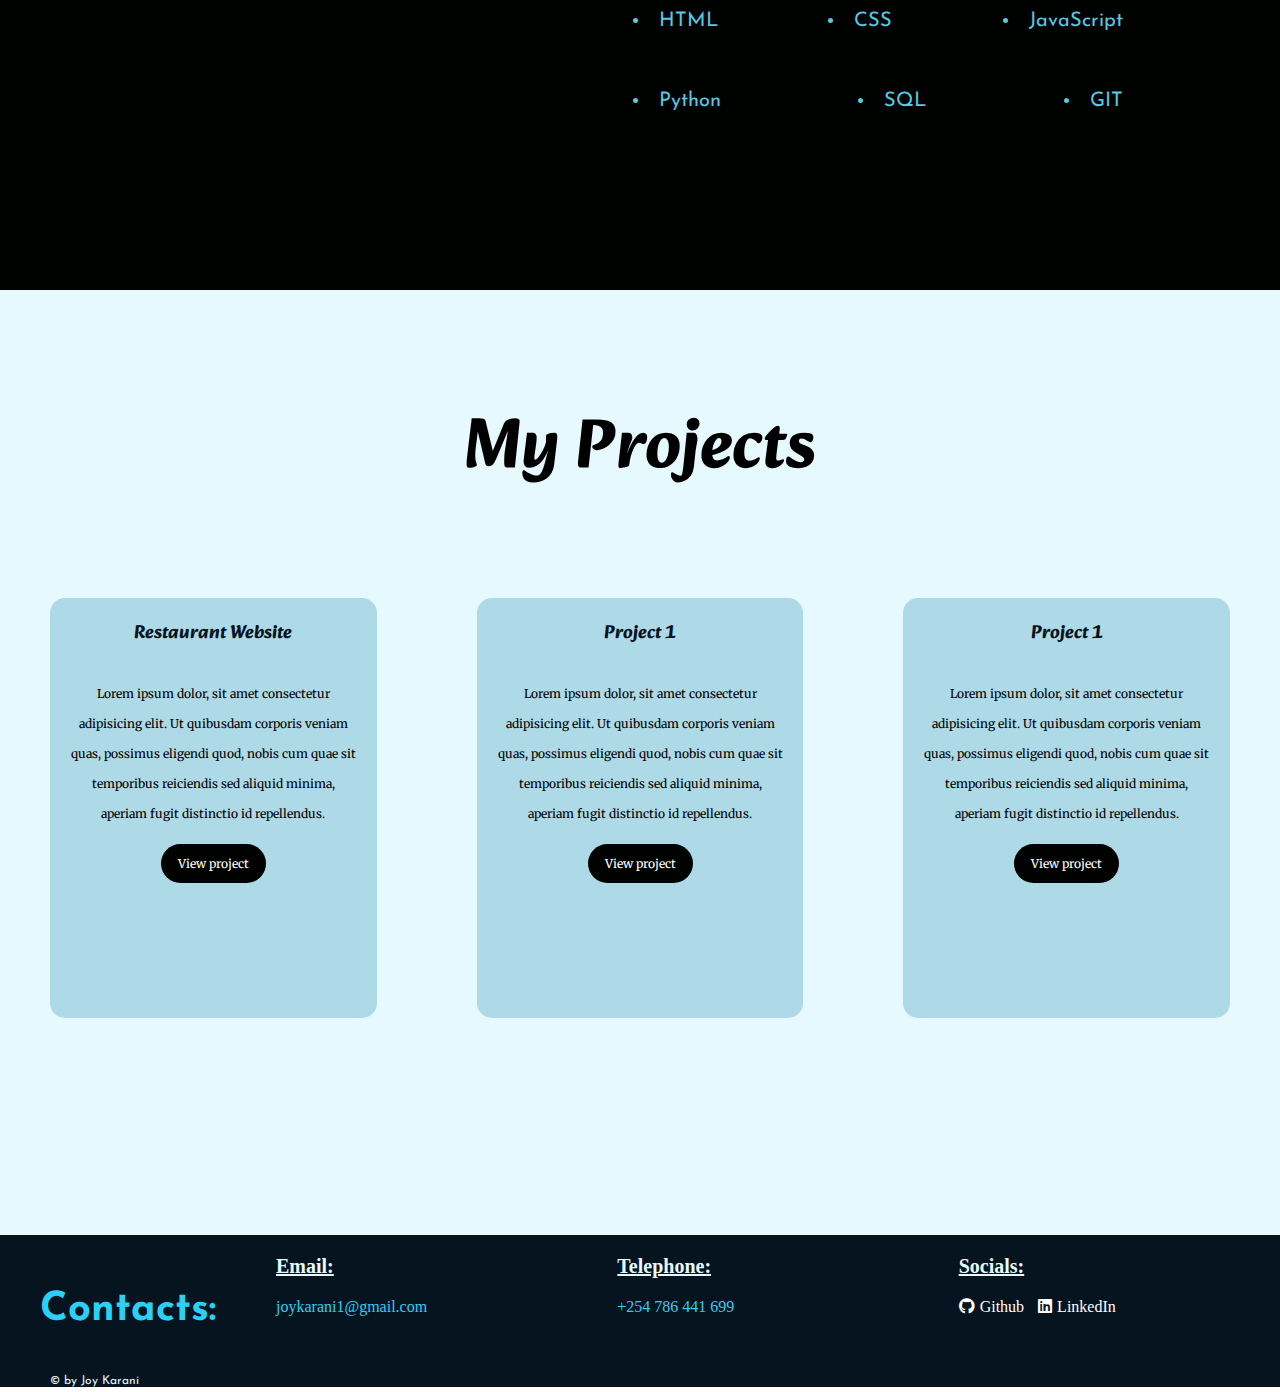
==== commit 0d3ca33d: "responsiveness" ====
--- a/index.html
+++ b/index.html
@@ -109,6 +109,7 @@
         <h2>Contacts:</h2>
         <div class="contact-col">
             <h4>Email:</h4>
+            <p>joykarani1@gmail.com</p>
         </div>
         <div class="contact-col">
             <h4>Telephone:</h4>
--- a/style.css
+++ b/style.css
@@ -12,7 +12,7 @@
     font-family: cursive;
     color: aliceblue;
     font-size: 1.5em;
-    padding: 2px;
+    padding: 0 20px;
     margin-left: 30px;
 }
 #heading span{
@@ -268,3 +268,68 @@
     margin-bottom: 5px;
     font-size: 12px;
 }
+/* responsive media queries */
+@media screen and (max-width: 600px){
+    #heading{
+
+    }
+    .navbar{
+        padding: 0 10px;
+        overflow: hidden;
+        background-color: black;
+    }
+    .navbar a{
+        float: right;
+        align-items: center;
+        display: block;
+        margin: 0 40px ;
+        color: aliceblue;
+        margin-top: -15px;
+        text-decoration: none;
+    }
+    .description{
+        margin:auto;
+        align-items: center;
+        justify-content: center;
+    }
+    .about-content{
+        width: 1200px;
+        max-width: 100%;
+        margin: 40px;
+        display: flex;
+        align-items: center;
+        justify-content: center;
+        flex-direction: column;
+    }
+    .about-me{
+        width: 350px;
+    }
+    .about-me h2{
+        padding-top: 10px;
+    }
+    .myprojects{
+        background:#e6f9ff;
+        min-height: 105vh;
+        padding: 100px 0;
+        margin: auto;
+    }
+    #projects{
+        display: flex;
+        align-items: center;
+        justify-content: center;
+        flex-direction: column;
+        min-height: 500px;
+    }
+    .contact-info{
+        flex-direction: column;
+        height: 450px;
+    }
+    .contact-info h2{
+        margin-bottom: 20px;
+    }
+    .contact-col{
+        padding: 10px;
+        height: 100px;
+        margin-bottom: 20px;
+    }
+}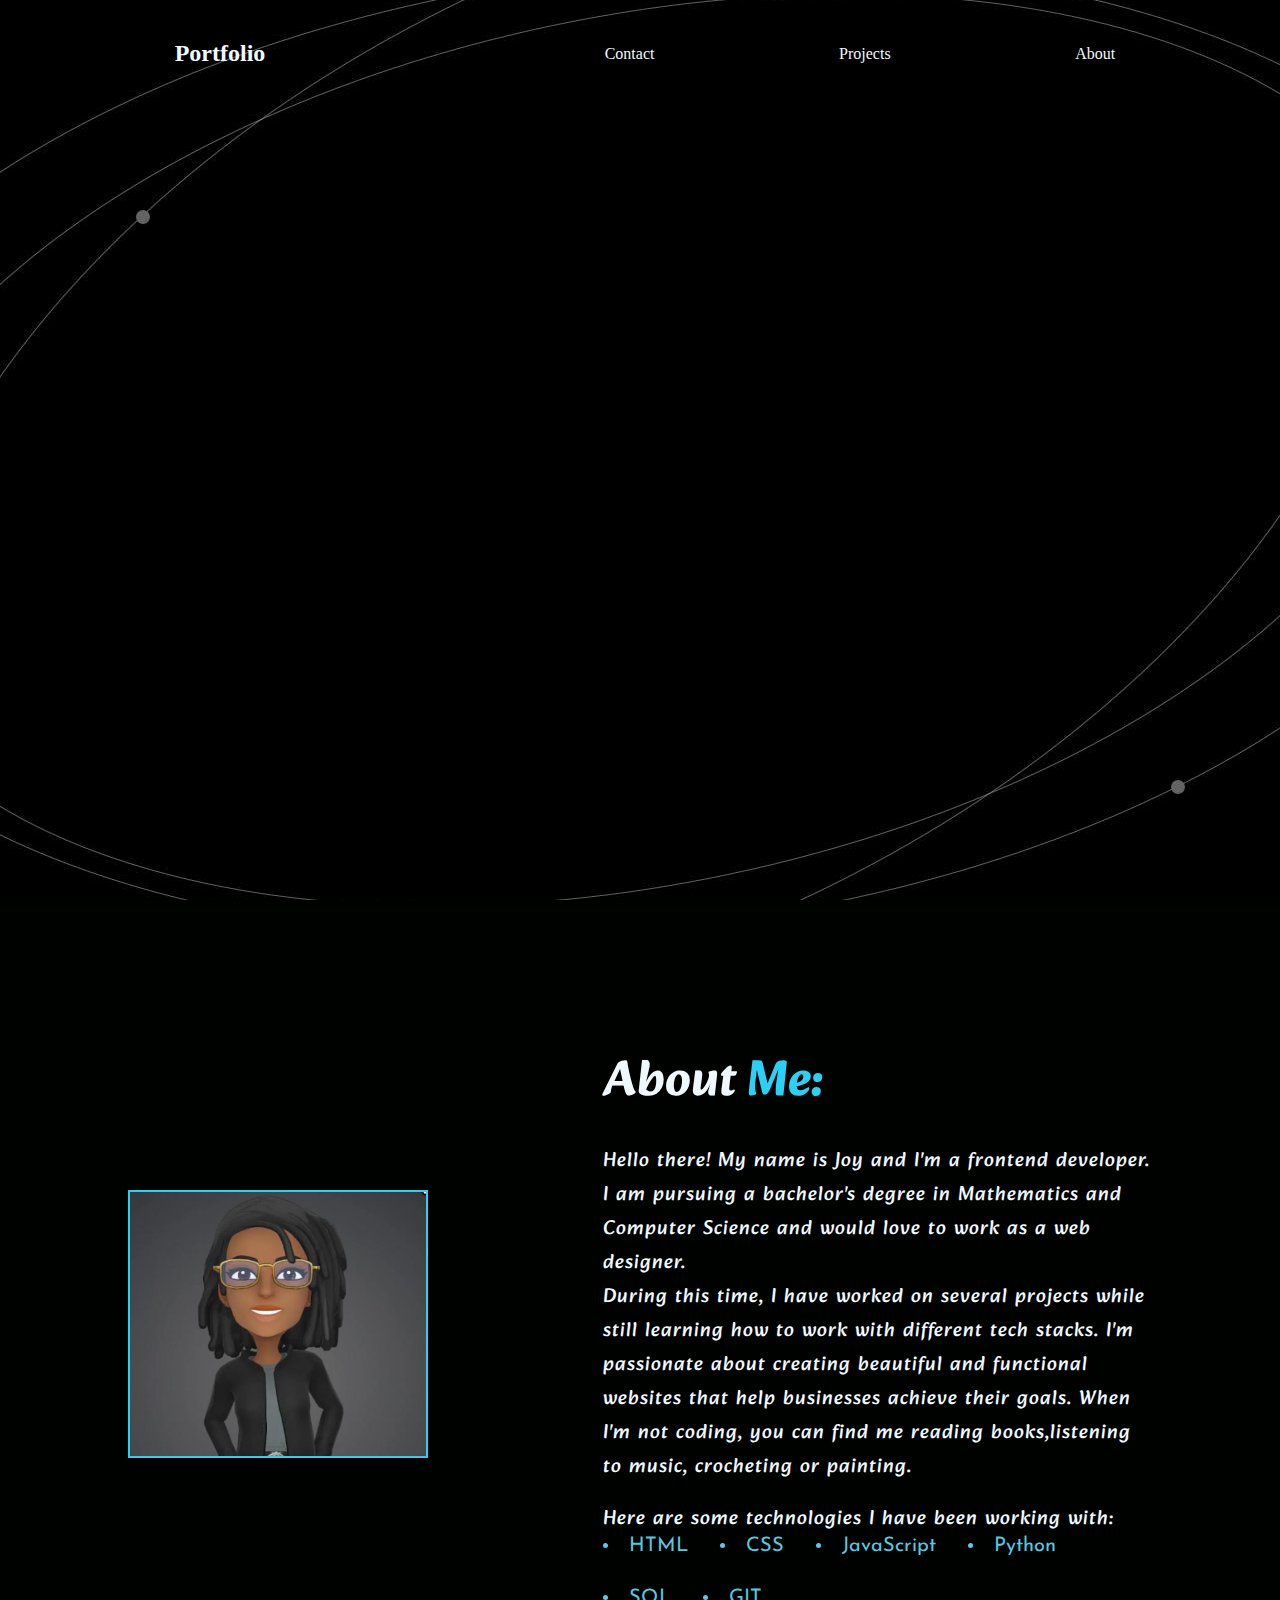
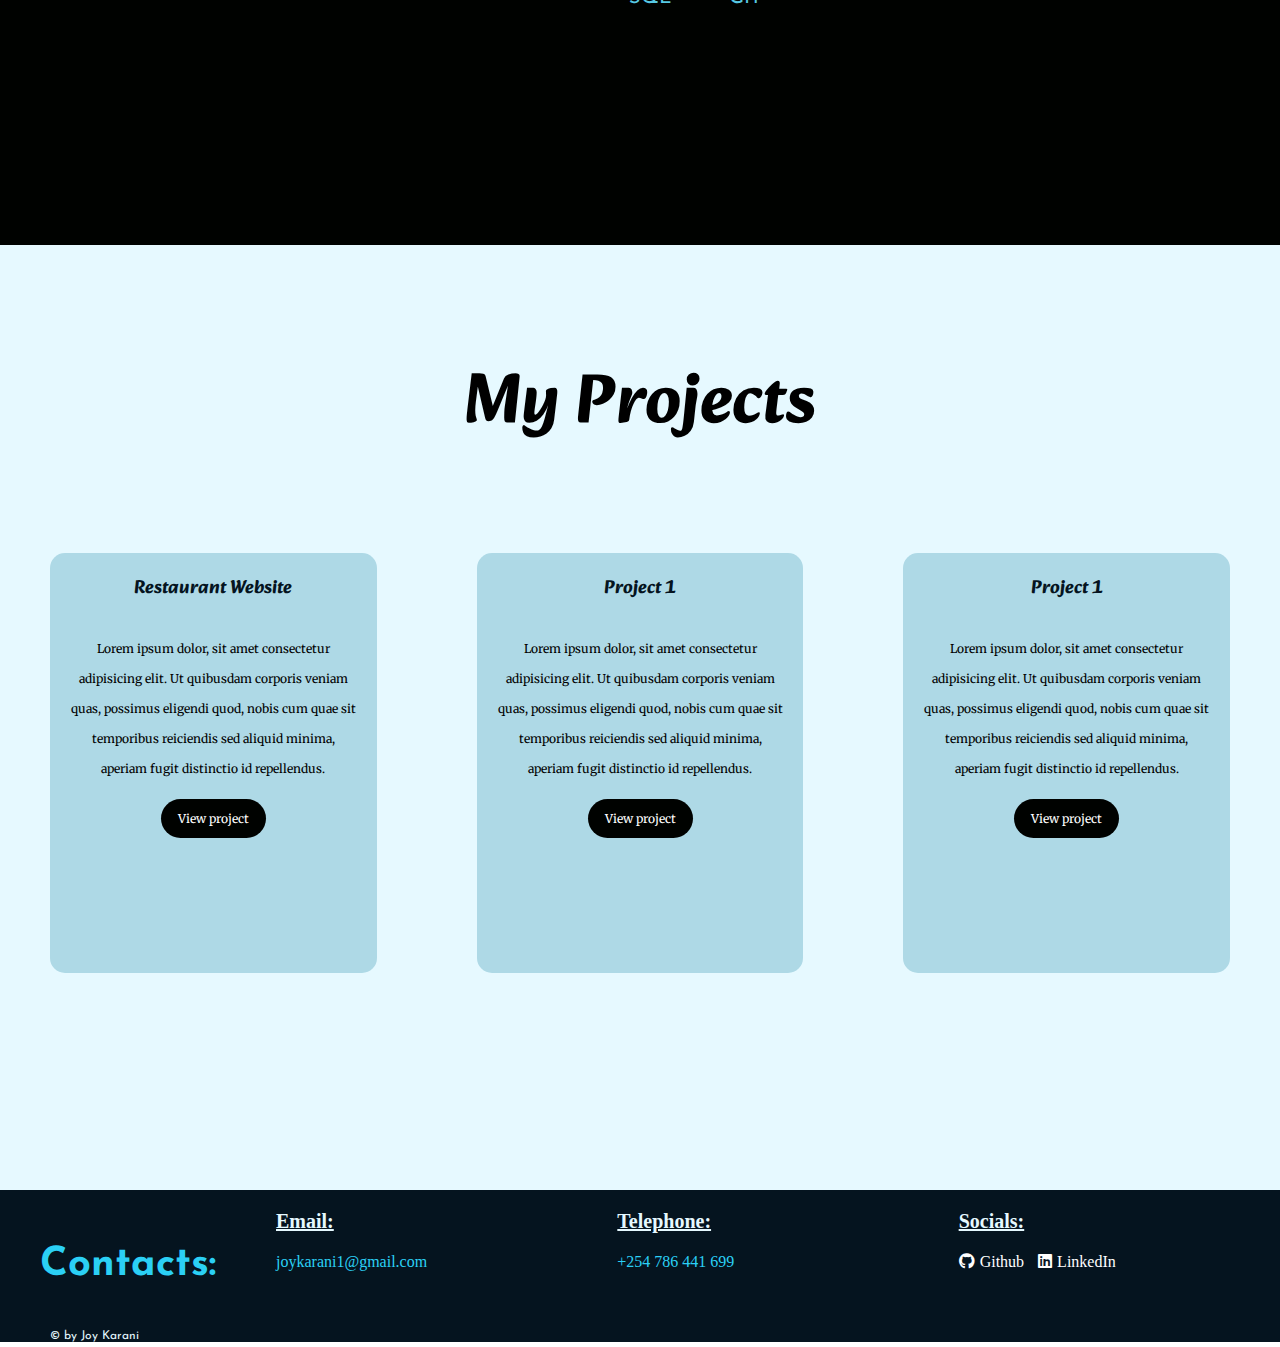
==== commit 3e5210fd: "edited" ====
--- a/index.html
+++ b/index.html
@@ -10,14 +10,14 @@
 </head>
 
 <body>
-    <section class="navbar">
-        <h1 id="heading"><span>Port</span>folio</h1>
-        <img src="#" alt="">
-        <a href="#">Contact</a>
-        <a href="#">Projects</a>
-        <a href="#">About</a>
-    </section>
-    <div class="container">
+    <section class="container">
+        <nav>
+            <h1 id="heading"><span>Port</span>folio</h1>
+            <img src="#" alt="">
+            <a href="#">Contact</a>
+            <a href="#">Projects</a>
+            <a href="#">About</a>
+        </nav>
 
         <div class="description">
             <h1>Hello, my name is <span></span></h1>
@@ -26,7 +26,7 @@
             <h2></h2>
         </div>
 
-    </div>
+    </section>
   <!---About me section-->
     <section class="about">
         <div class="about-content">
--- a/style.css
+++ b/style.css
@@ -8,62 +8,56 @@
     margin: 0;
     box-sizing: border-box;
 }
+.container{
+    min-height: 100vh;
+    background-color: rgb(13, 13, 13);
+    background-image: url(./img/wp4715915-pink-and-black-aesthetic-laptop-wallpapers.jpg);
+    background-position: center;
+    /*  */
+}
 #heading{
     font-family: cursive;
     color: aliceblue;
     font-size: 1.5em;
-    padding: 0 20px;
-    margin-left: 30px;
+    padding: 30px;
 }
 #heading span{
     animation: text_reveal_name .5s ease forwards;
 }
-.navbar{
-    padding: 0 10px;
+nav{
     overflow: hidden;
-    background-color: black;
-}
-.navbar a{
+    display: flex;
+    align-items: center;
+    justify-content: space-evenly;
+    padding-top: 10px;
+}
+nav a{
     float: right;
     align-items: center;
     display: block;
-    margin: 0 40px ;
+    padding: 20px;
     color: aliceblue;
-    margin-top: -15px;
     text-decoration: none;
 }
-.navbar a:hover{
+nav a:hover{
     background-color: #8ad4ea;
     color: #000200;
     padding: 5px 10px;
     border-radius: 10px;
-    margin-top: -20px;
-}
-.container{
-    min-height: 100vh;
-    display: flex;
-    background-color: rgb(13, 13, 13);
-    background-image: url(./img/wp4715915-pink-and-black-aesthetic-laptop-wallpapers.jpg);
-    background-position: center;
-    /*  */
 }
     /* Description */
 .description{
-    margin: auto;
-    position: relative;
-    float: left;
+    display: flex;
+    align-items: center;
+    justify-content: center;
+    flex-direction: column;
+    flex-shrink: 0;
+    margin: 15%;
     font-family: 'Playfair Display';
-}
-.description #description{
-    max-width: 1200px;
-    margin: 0 auto;
-    padding: 0 50px;
-    justify-content: flex-start;
 }
 .description h1{
     font-size: 2.5rem;
     color:transparent;
-    display: block;
     width: fit-content;
     position: relative;
     animation: text_reveal .5s ease forwards;
@@ -149,13 +143,13 @@
 .about-me ul{
     list-style-position: inside;
     display: flex;
-    justify-content: space-between;
+    align-content: space-evenly;
     flex-wrap: wrap;
+    gap: 2em;
 }
 .about-me ul li{
     font-size: 20px;
     font-family: 'Josefin Sans';
-    padding: 30px;
     color: #57c9e3;
 }
 .about-content{
@@ -269,10 +263,7 @@
     font-size: 12px;
 }
 /* responsive media queries */
-@media screen and (max-width: 600px){
-    #heading{
-
-    }
+@media screen and (max-width: 800px){
     .navbar{
         padding: 0 10px;
         overflow: hidden;
@@ -288,14 +279,20 @@
         text-decoration: none;
     }
     .description{
-        margin:auto;
+        margin-top: 30vh;
         align-items: center;
         justify-content: center;
+    }
+    .description h1:nth-child(1){
+        font-size: 25px;
+    }
+    .description h1:nth-child(2){
+        font-size: 60px;
     }
     .about-content{
         width: 1200px;
         max-width: 100%;
-        margin: 40px;
+        margin: auto;
         display: flex;
         align-items: center;
         justify-content: center;
@@ -316,7 +313,7 @@
     #projects{
         display: flex;
         align-items: center;
-        justify-content: center;
+        justify-content: space-evenly;
         flex-direction: column;
         min-height: 500px;
     }
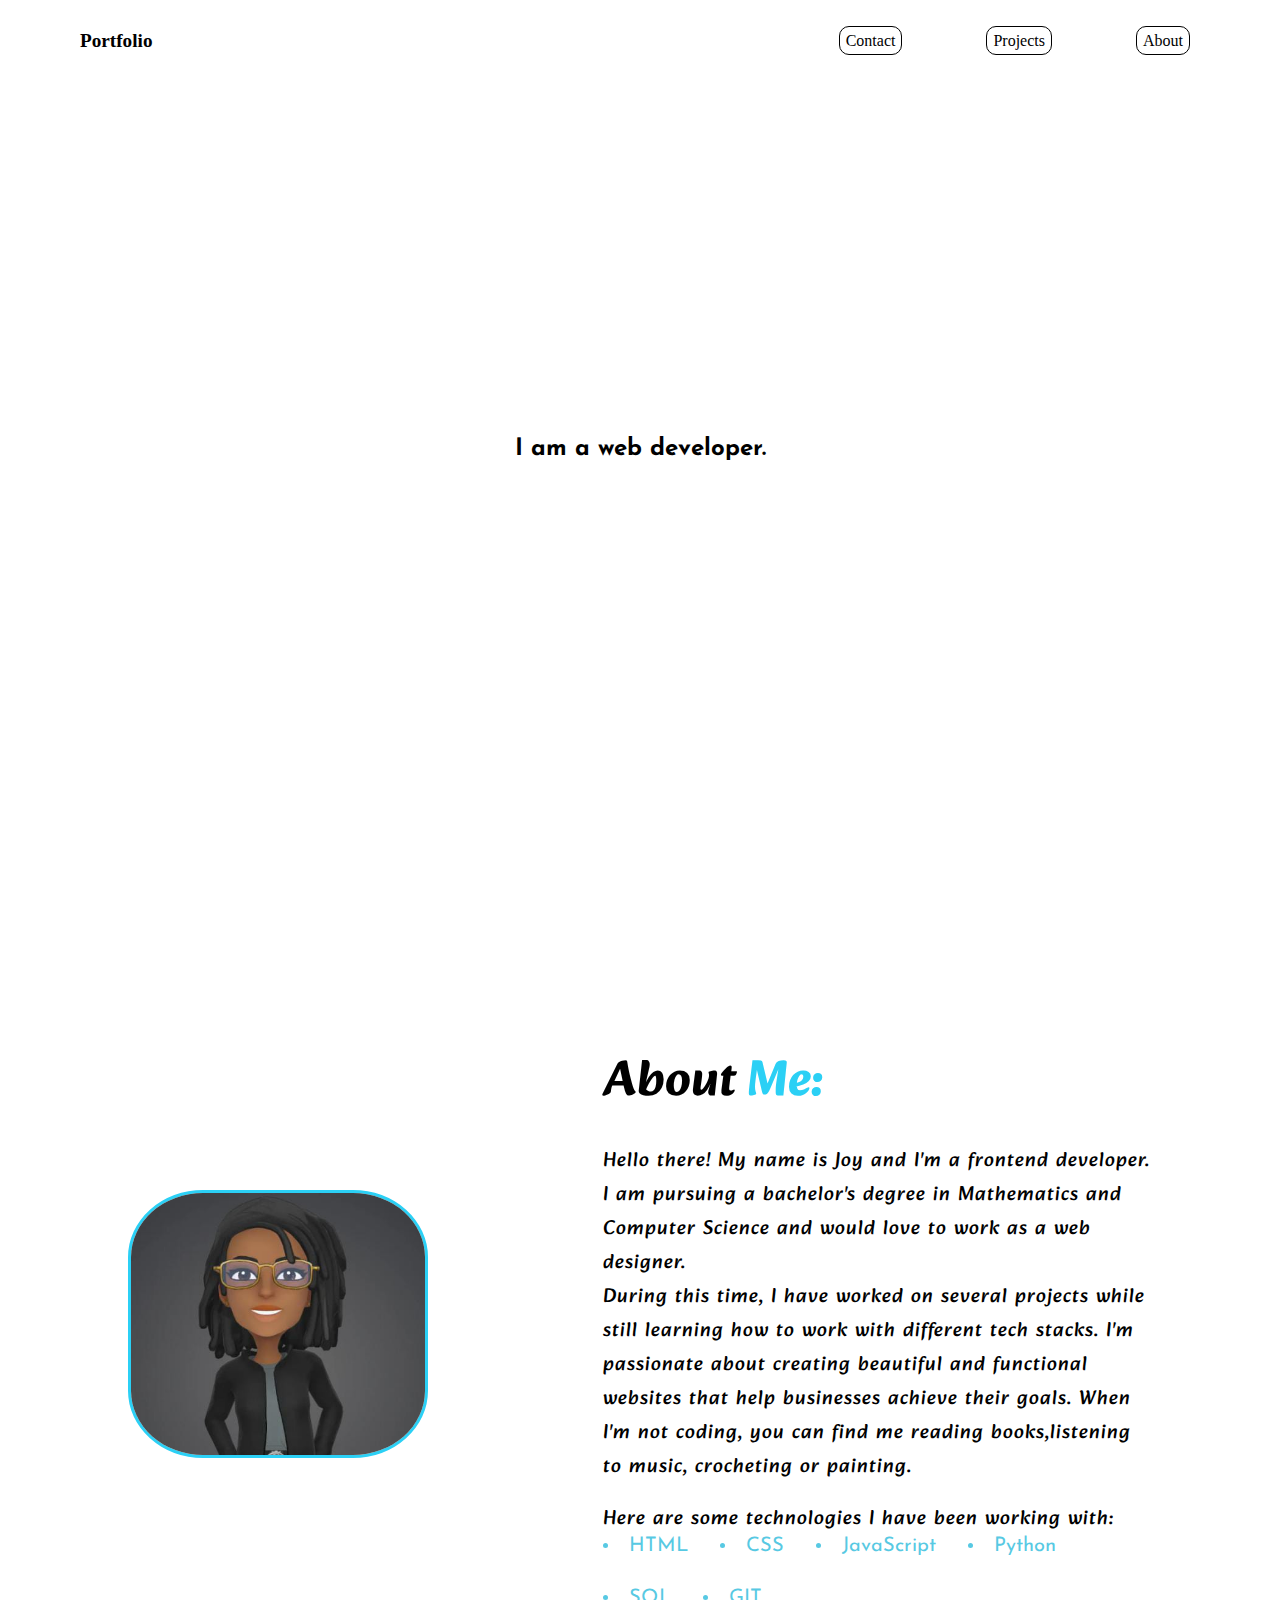
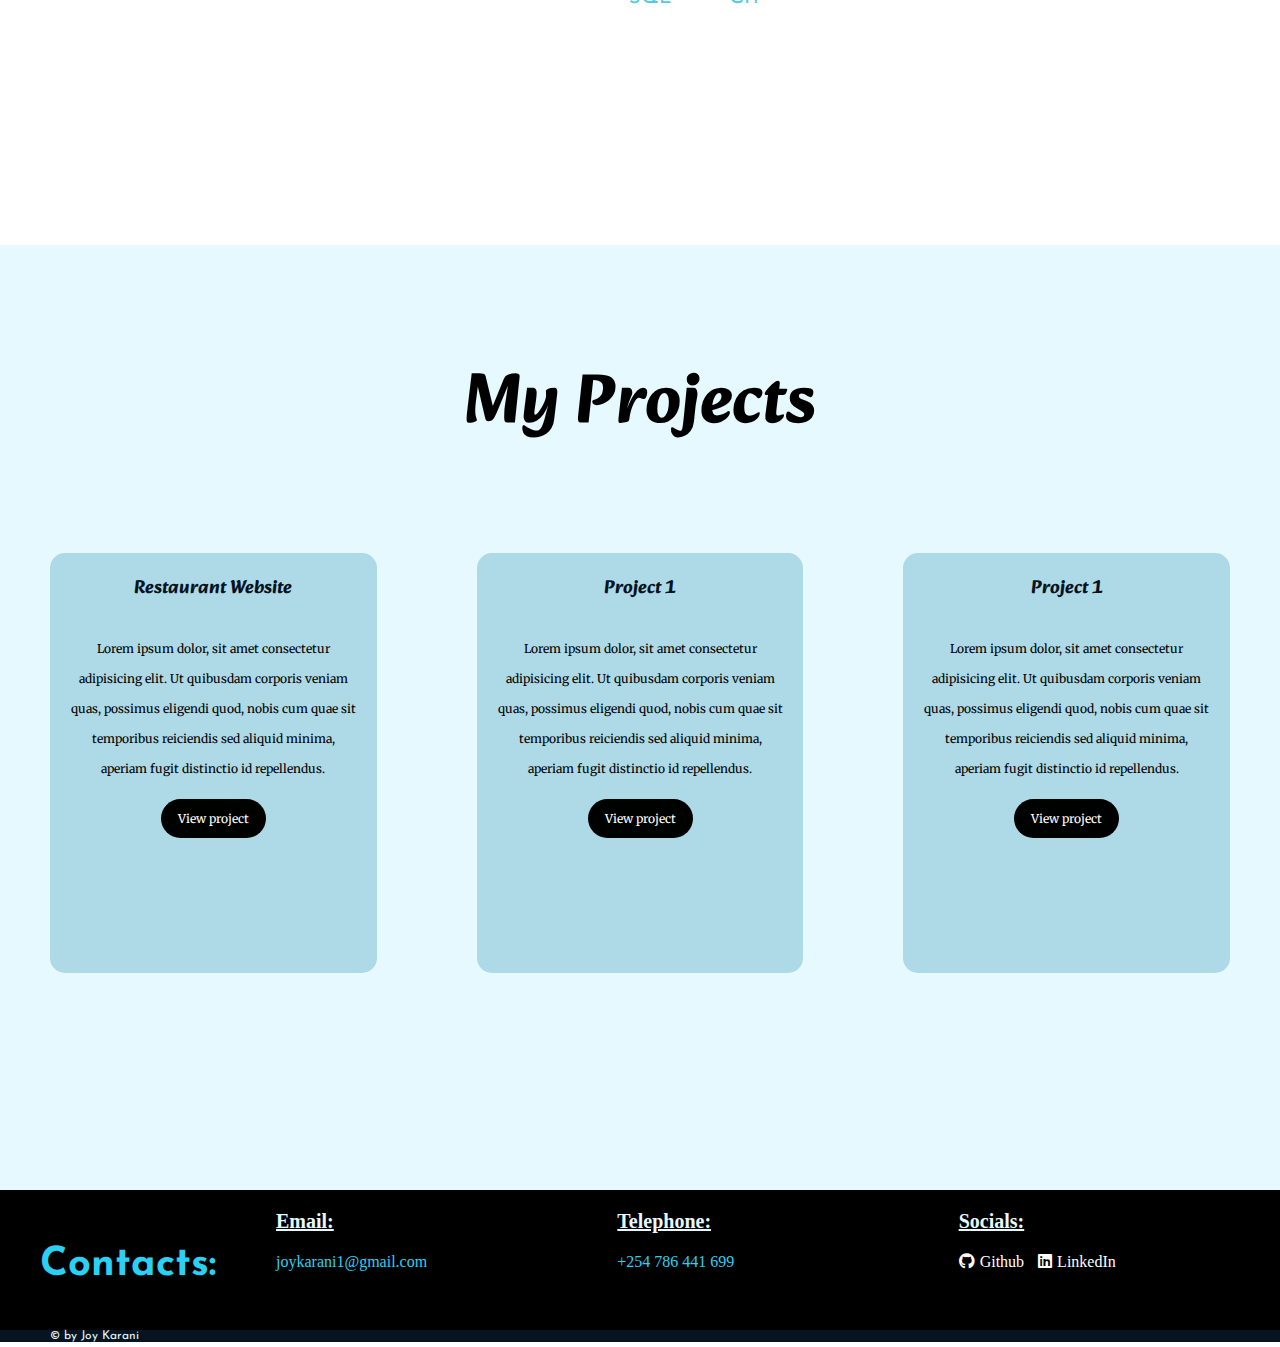
==== commit 4b637416: "styles" ====
--- a/index.html
+++ b/index.html
@@ -6,7 +6,7 @@
     <meta name="viewport" content="width=device-width, initial-scale=1.0">
 
     <title>My Portfolio</title>
-    <link rel="stylesheet" href="style.css">
+    <link rel="stylesheet" href="styles.css">
 </head>
 
 <body>
@@ -14,21 +14,22 @@
         <nav>
             <h1 id="heading"><span>Port</span>folio</h1>
             <img src="#" alt="">
-            <a href="#">Contact</a>
-            <a href="#">Projects</a>
-            <a href="#">About</a>
+            <ul>
+                <li><a href="#contact-section">Contact</a></li>
+                <li><a href="#myprojects">Projects</a></li>
+                <li><a href="#about-section">About</a></li>
+            </ul>
         </nav>
 
         <div class="description">
             <h1>Hello, my name is <span></span></h1>
             <h1>Joy Karani. <span></span></h1><br>
-            <h3>I am a web developer.</h3>
-            <h2></h2>
+            <h2>I am a web developer.</h2>
         </div>
 
     </section>
   <!---About me section-->
-    <section class="about">
+    <section id="about-section">
         <div class="about-content">
             <img src="./img/bitmoji.jpeg" alt="my bitmoji">
             <div class="about-me">
@@ -61,7 +62,7 @@
     </section>
 
     <!------Projects----->
-    <section class="myprojects">
+    <section id="myprojects">
         <h2>My Projects</h2>
 
         <div id="projects">
@@ -105,7 +106,7 @@
     </section>
 <!------Contact Details----->
 
-    <div class="contact-info">
+    <section class="contact-info" id="contact-section">
         <h2>Contacts:</h2>
         <div class="contact-col">
             <h4>Email:</h4>
@@ -121,10 +122,11 @@
             <a href="https://github.com/joykara"><i class="fab fa-github" aria-hidden="true"></i>Github</a>
             <a href="https://www.linkedin.com/in/joy-k-aba15b206/"><i class="fab fa-linkedin" ></i>LinkedIn</a>
         </div>
-    </div>
+    </section>
 <footer>
     <p>&copy; by Joy Karani</p>
 </footer>
 
+<script src="script.js"></script>
 </body>
 </html>--- a/styles.css
+++ b/styles.css
@@ -0,0 +1,350 @@
+@import url('https://fonts.googleapis.com/css2?family=Outfit:wght@400;700&family=Playfair+Display:wght@500;600&family=Raleway:wght@400;500;600&display=swap');
+@import url('https://fonts.googleapis.com/css2?family=Alkatra&family=Merriweather:ital,wght@0,400;1,900&display=swap');
+@import url('https://cdnjs.cloudflare.com/ajax/libs/font-awesome/6.1.0/css/all.min.css');
+@import url('https://fonts.googleapis.com/css2?family=Josefin+Sans&display=swap');
+*
+{
+    padding:0;
+    margin: 0;
+    box-sizing: border-box;
+}
+.container{
+    height: 100vh;
+}
+#heading{
+    font-family: cursive;
+    color: #000;
+    font-size: 1.2em;
+    padding: 30px;
+}
+#heading span{
+    animation: text_reveal_name .5s ease forwards;
+}
+nav{
+    display: flex;
+    justify-content: space-between;
+    align-items: center;
+    padding: 0px 50px;
+}
+nav ul{
+    list-style: none;
+}
+nav ul li{
+    display: inline-block;
+    padding: 0 40px;
+}
+nav ul li a{
+    text-decoration: none;
+    color: #000;
+    border: 1px solid #000;
+    border-radius: 10px;
+    padding: 5px 6px;
+    transition: all 0.5s ease-in-out;
+}
+nav ul li a:hover{
+    cursor: pointer;
+    color: #fff;
+    background-color: #000;
+}
+    /* Description */
+.description{
+    display: flex;
+    align-items: center;
+    justify-content: center;
+    flex-direction: column;
+    color: #000;
+    margin: 15%;
+    font-family: 'Josefin Sans';
+}
+.description h1{
+    font-family: 'Playfair Display';
+    font-size: 2.5rem;
+    color:transparent;
+    width: fit-content;
+    position: relative;
+    animation: text_reveal .5s ease forwards;
+    animation-delay: 1.5s;
+}
+.description h1:nth-child(1){
+    animation-delay: 2.5s;
+    font-size: 30px;
+}
+.description h1:nth-child(2){
+    animation: text_reveal_name 3s ease forwards;
+    animation-delay: 2.5s;
+    font-size: 80px;
+}
+.description h3{
+    font-size: 5px;
+    animation: text_reveal 3.5s ease forwards;
+    animation-delay: 3s;
+}
+.description h1 span{
+    position: absolute;
+    top: 0;
+    left: 0;
+    width: 0;
+    height: 100% ;
+    nav-down: auto;
+    background-color:#aed9e6;
+    animation: text_reveal_box 2s ease-in;
+    animation-delay: 1s;
+}
+    /* End Description */
+
+    /*keyframes */
+@keyframes text_reveal_box {
+    50%{
+        width: 100%;
+        left: 0 ;
+        }
+    100%{
+        width: 0;
+        left: 100% ;
+        }
+}
+@keyframes text_reveal{
+    100%{
+        color: #000;
+    }
+}
+@keyframes text_reveal_name{
+    100%{
+        color: #2bd0f5;
+    }
+}
+    /* end keyframe */
+#about-section{
+    min-height: 105vh;
+    padding: 100px 0;
+    font-weight: 400px;
+}
+#about-section img{
+    height: auto;
+    width: 300px;
+    border: 3px solid #2bd0f5;
+    border-radius: 25%;
+    transition: all .5s ease-out;
+}
+#about-section img:hover{
+    border: 5px solid #05141f;
+    cursor: pointer;
+    transform: translateX(-5px) translateY(-15px);
+}
+.about-me{
+    width: 550px;
+    color: #000;
+    word-spacing: 1px;
+}
+.about-me h2{
+    font-family: 'Alkatra';
+    font-size: 50px;
+    padding-bottom: 20px;
+}
+.about-me h2 span{
+    color: #2bd0f5;
+}
+.about-me p{
+    font-size: 20px;
+    font-family: 'Alkatra';
+    letter-spacing: 1px;
+}
+.about-me ul{
+    list-style-position: inside;
+    display: flex;
+    align-content: space-evenly;
+    flex-wrap: wrap;
+    gap: 2em;
+}
+.about-me ul li{
+    font-size: 20px;
+    font-family: 'Josefin Sans';
+    color: #57c9e3;
+}
+.about-content{
+    width: 1200px;
+    max-width: 100%;
+    margin: 40px;
+    display: flex;
+    align-items: center;
+    justify-content: space-around;
+}
+#myprojects{
+    background:#e6f9ff;
+    min-height: 105vh;
+    padding: 100px 0;
+}
+#myprojects h2{
+    font-family: 'Alkatra';
+    font-size: 70px;
+    margin: auto;
+    margin-bottom: 40px;
+    text-align: center;
+}
+#projects{
+    display: flex;
+    align-items: center;
+    justify-content: center;
+    min-height: 500px;
+}
+.project-card{
+    background: #aed9e6;
+    font-family: 'Merriweather';
+    width: 350px;
+    height: 420px;
+    margin: 50px;
+    padding: 20px;
+    overflow: hidden;
+    border-radius: 15px;
+    text-align: center;
+}
+.project-card h3{
+    color: #05141f;
+    font-family: 'Alkatra';
+}
+.project-info{
+    font-size: 12px;
+    line-height: 30px;
+}
+.project-info p{
+    margin-bottom: 20px;
+}
+.project-info .button{
+    text-align: center;
+    text-decoration: none;
+    background-color: #000200;
+    border: 2px solid transparent;
+    border-radius: 30px;
+    color: #fff;
+    padding: 10px 15px;
+    transition: .8s;
+}
+.project-info .button:hover{
+    background-color: #fff;
+    color: #000200;
+    border: 2px solid #05141f;
+    cursor: pointer;
+}
+.contact-info{
+    width: 100%;
+    height: 150px;
+    background: #000;
+    color: #2bd0f5;
+    display: flex;
+    align-items: center;
+    justify-content: space-between;
+}
+.contact-info h2{
+    font-family: 'Josefin Sans';
+    font-size: 40px;
+    margin: 40px;
+    text-align: left;
+}
+.contact-col{
+    width: 350px;
+    height: 150px;
+    margin: 0px;
+    padding: 20px;
+    overflow: hidden;
+}
+.contact-col h4{
+    color: #e6f9ff;
+    margin-bottom: 20px;
+    font-size: 20px;
+    text-decoration: underline;
+}
+.contact-col a{
+    text-decoration: none;
+    color:#fff ;
+    display: inline-flex;
+    margin-right: 10px;
+}
+.contact-col a i{
+    margin-right: 5px;
+}
+footer{
+    background: #05141f;
+    color: #e6f9ff;
+    font-family: 'Josefin Sans';
+    padding: 0px 50px;
+    margin-top: -10px;
+    margin-bottom: 5px;
+    font-size: 12px;
+}
+@media screen and (max-width: 800px){
+    nav{
+        display: flex;
+        justify-content: space-between;
+        align-items: center;
+        padding: 20px 30px;
+    }
+    nav ul li{
+        padding: 0 10px;
+    }
+    .container{
+        height: 75vh;
+    }
+    .description h1:nth-child(2){
+        padding-top: 10px;
+        font-size: 55px;
+    }
+    .description{
+        margin-top: 30vh;
+        align-items: center;
+        justify-content: center;
+    }
+    .description h1:nth-child(1){
+        font-size: 25px;
+    }
+    .description h1:nth-child(2){
+        font-size: 60px;
+    }
+    .about-content{
+        width: 1200px;
+        max-width: 100%;
+        margin: auto;
+        display: flex;
+        align-items: center;
+        justify-content: center;
+        flex-direction: column;
+    }
+    .about-me{
+        width: 350px;
+    }
+    .about-me h2{
+        padding-top: 10px;
+    }
+    #myprojects{
+        background:#e6f9ff;
+        min-height: 105vh;
+        padding: 100px 0;
+        margin: auto;
+    }
+    #projects{
+        display: flex;
+        align-items: center;
+        justify-content: space-evenly;
+        flex-direction: column;
+        min-height: 500px;
+    }
+    .contact-info{
+        flex-direction: column;
+        height: 450px;
+    }
+    .contact-info h2{
+        margin-bottom: 20px;
+    }
+    .contact-col{
+        padding: 10px;
+        height: 100px;
+        margin-bottom: -10px;
+    }
+}
+@media screen and (max-width: 400px){
+    nav{
+        padding: 15px 10px;
+    }
+    nav ul li{
+        padding: 0 5px;
+    }
+}
